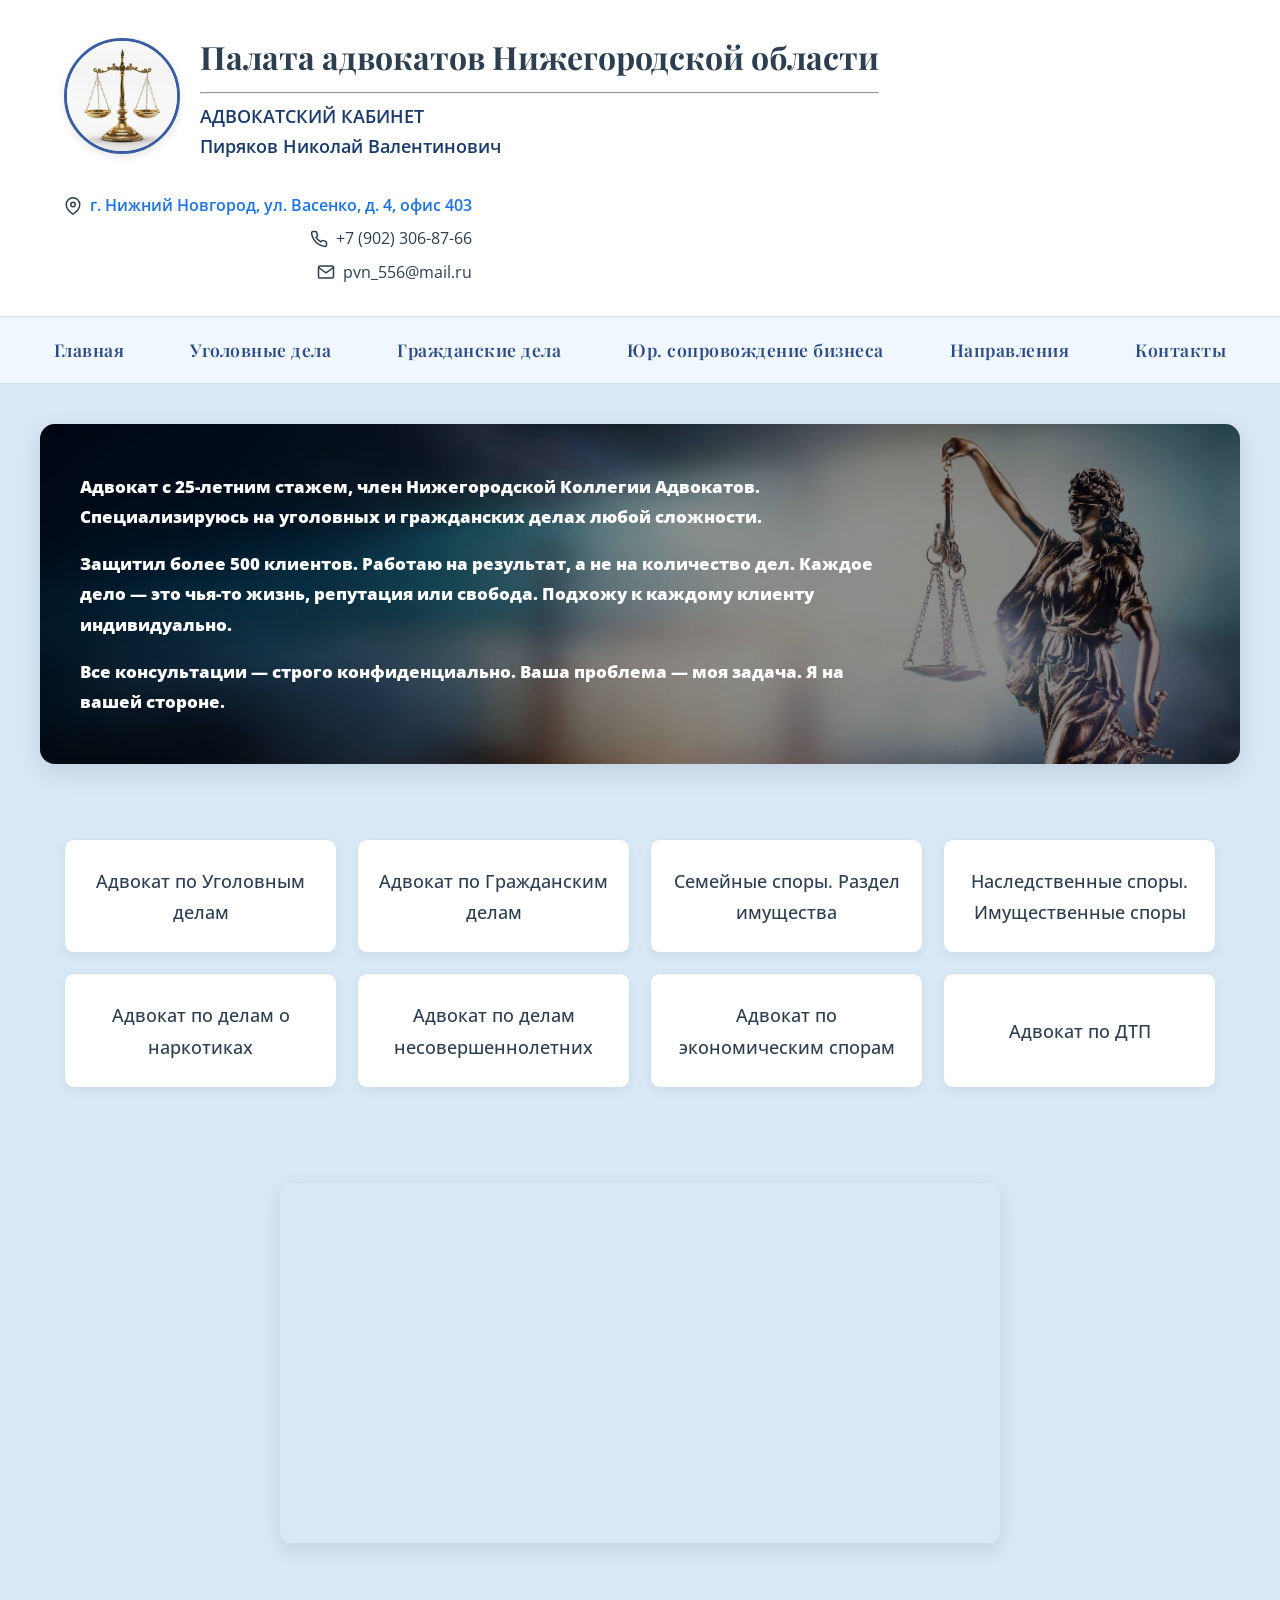
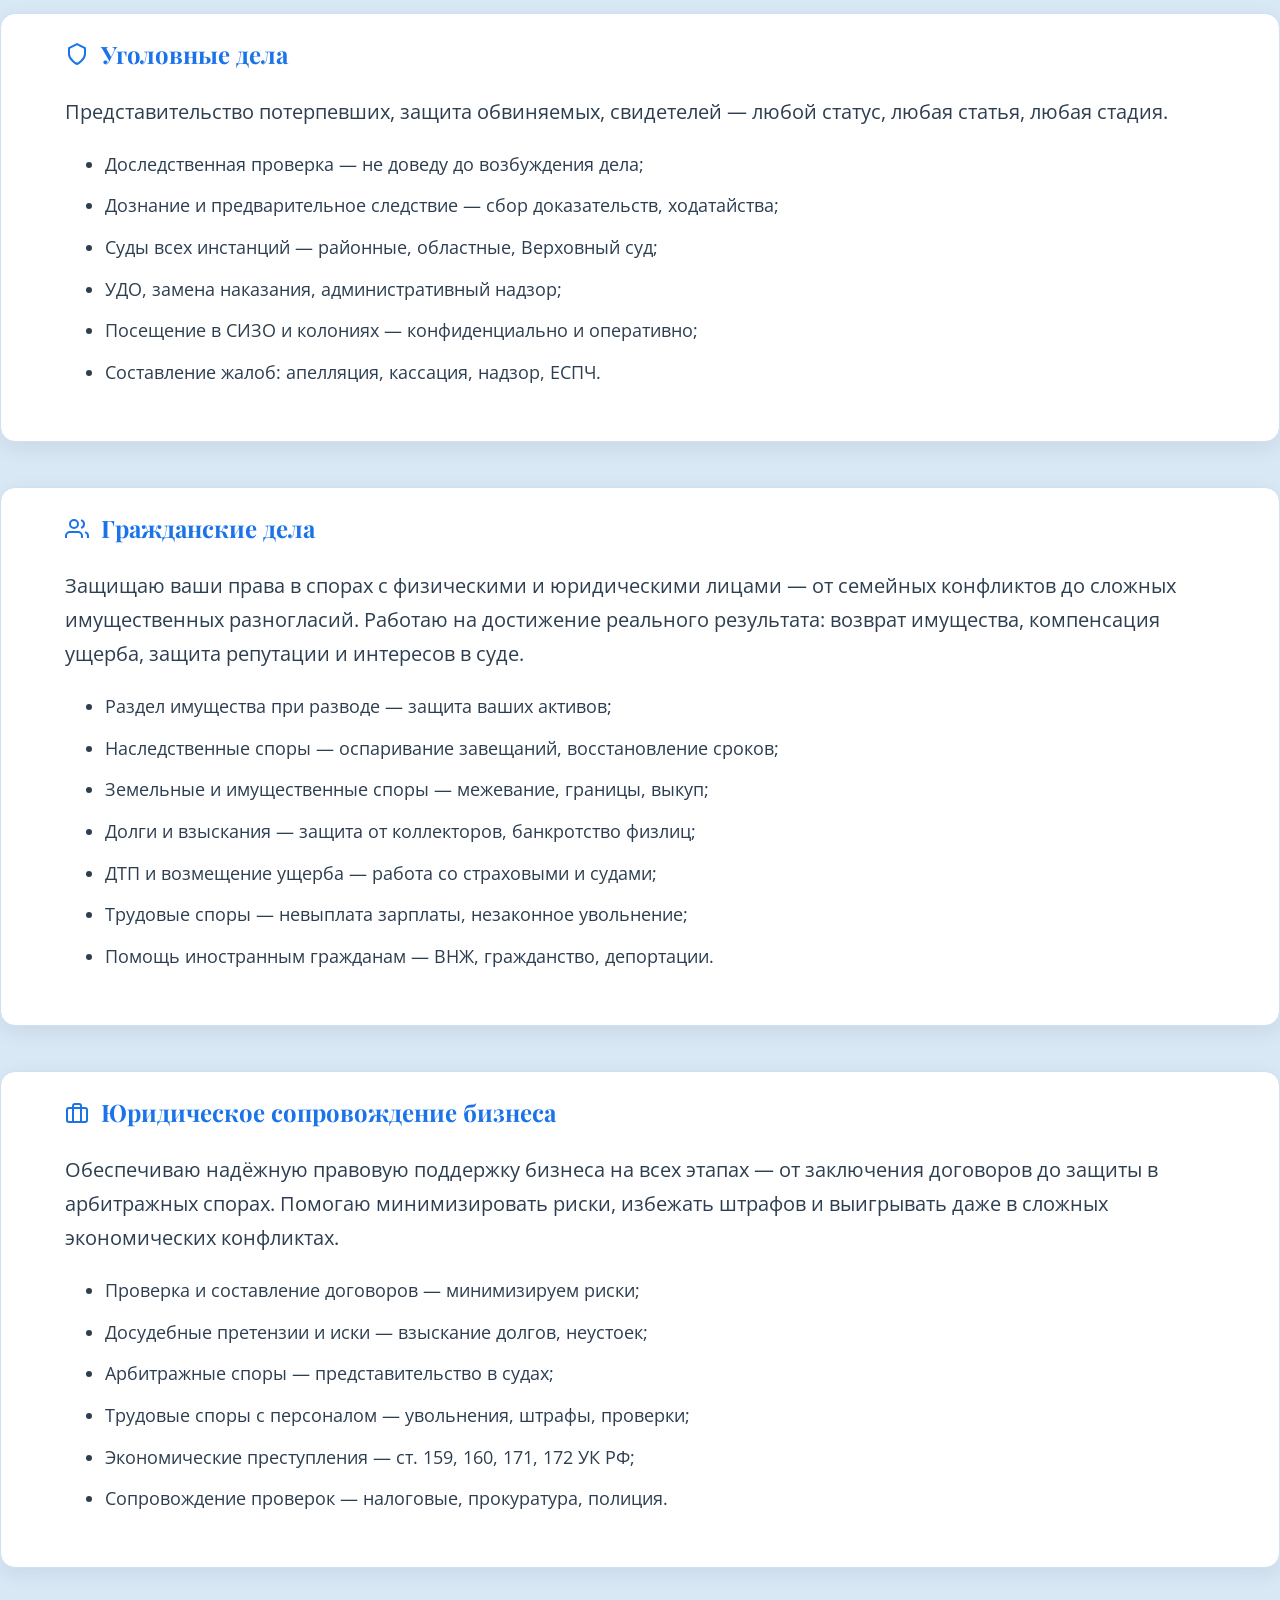
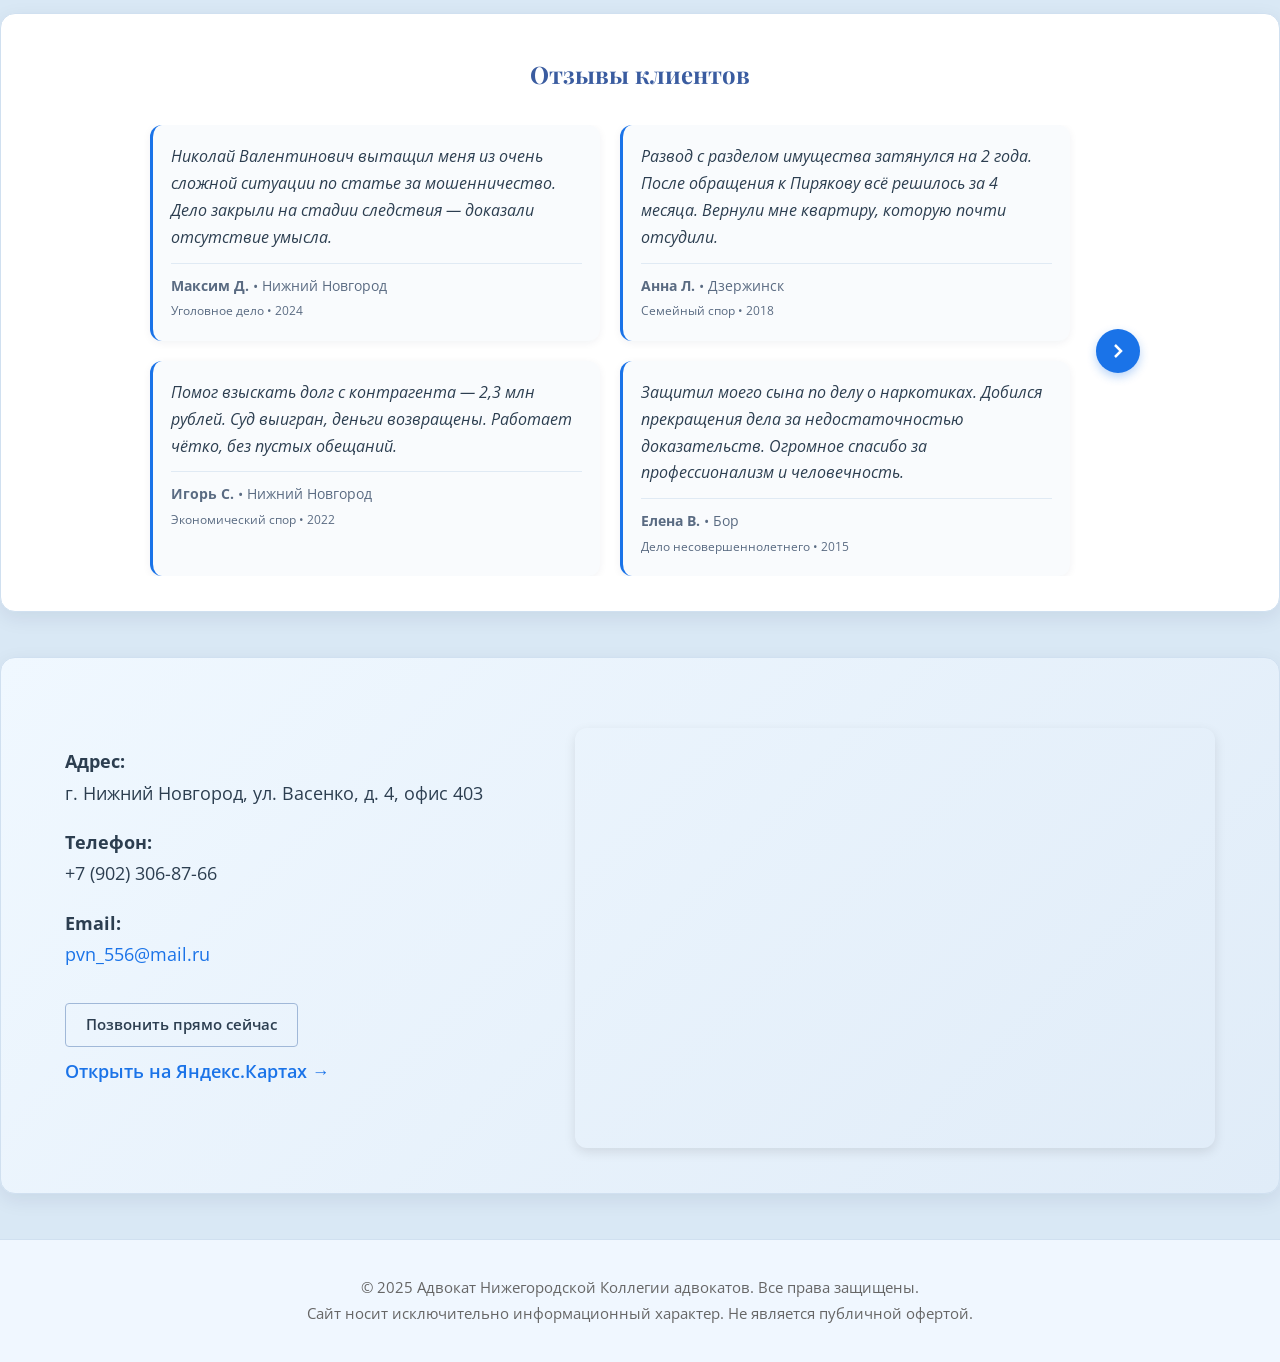
==== index.html @ 30f536ee "rename html" ====
<!DOCTYPE html>
<html lang="ru">
<head>
    <meta charset="UTF-8">
    <meta name="viewport" content="width=device-width, initial-scale=1.0">
    <title>Адвокат Пиряков Н.В. | Нижний Новгород</title>

    <!-- Google Fonts -->
    <link href="https://fonts.googleapis.com/css2?family=Playfair+Display:wght@600;700&family=Open+Sans:wght@400;500;600&display=swap" rel="stylesheet">

    <style>
        body {
            margin: 0;
            padding: 0;
            font-family: 'Open Sans', sans-serif;
            background-color: #d9e8f5;
            color: #2c3e50;
            line-height: 1.7;
        }

        h1, h2, h3, h4, .nav-link, .stat-block h3 {
            font-family: 'Playfair Display', serif;
            font-weight: 700;
        }

        /* Шапка */
        .header-info {
            background-color: white;
            padding: 30px 5% 30px;
            display: flex;
            justify-content: space-between;
            align-items: flex-start;
            flex-wrap: wrap;
            border-bottom: 1px solid #d0e0f0;
            color: #2c3e50;
        }

        .header-info-left h1 {
            margin: 0 0 5px;
            font-size: 2rem;
            color: #2c3e50;
        }

        .header-info-left p.tagline {
            margin: 0;
            font-size: 1.1rem;
            font-weight: 600;         /* толще — bold */
    color: #1a3a6c;           /* темнее, чем #3a5ca0 */
    line-height: 1.7;
        }

        .header-contacts {
            text-align: right;
            font-size: 1rem;
            display: flex;
            flex-direction: column;
            align-items: flex-end;
            gap: 6px;
            color: #2c3e50;
            margin-top: 30px;
        }

        .header-contacts div {
            display: flex;
            align-items: center;
            gap: 8px;
        }

        .icon {
            width: 18px;
            height: 18px;
            stroke: currentColor;
            stroke-width: 2;
            flex-shrink: 0;
            display: inline-block;
            vertical-align: middle;
            overflow: hidden;
        }

        .service-icon {
            width: 24px;
            height: 24px;
            stroke: currentColor;
            stroke-width: 2;
            flex-shrink: 0;
            display: inline-block;
            vertical-align: middle;
            overflow: hidden;
        }

        .avatar {
            width: 110px;
            height: 110px;
            border-radius: 50%;
            object-fit: cover;
            border: 3px solid #3a5ca0;
            box-shadow: 0 3px 8px rgba(0,0,0,0.1);
        }

        /* Меню — темнее */
        .nav-container {
            position: sticky;
            top: 0;
            background-color: #f0f7ff;
            padding: 12px 0;
            z-index: 1000;
            border-bottom: 1px solid #cfdde9;
            width: 100%;
            margin: 0;
        }

        .nav-list {
            display: flex;
            justify-content: space-evenly;
            align-items: center;
            gap: 0;
            width: 100%;
            margin: 0;
            padding: 0;
            max-width: none;
            flex-wrap: nowrap;
        }

        .nav-link {
            color: #2a4a8a;
            text-decoration: none;
            font-size: 1.1rem;
            font-weight: 600;
            letter-spacing: 0.5px;
            padding: 6px 12px;
            position: relative;
            transition: color 0.3s ease;
            white-space: nowrap;
        }

        .nav-link:hover {
            color: #1a73e8;
        }

        .nav-link::after {
            content: '';
            position: absolute;
            bottom: 0;
            left: 50%;
            width: 0;
            height: 2px;
            background-color: #1a73e8;
            transition: all 0.3s ease;
        }

        .nav-link:hover::after {
            width: 100%;
            left: 0;
        }

        @media (max-width: 768px) {
            .nav-container {
                display: none;
            }
        }

        /* Обо мне */
        .about-block {
            position: relative;
            padding: 0;
            max-width: 1200px;
            margin: 40px auto;
            height: 340px;
            border-radius: 15px;
            overflow: hidden;
            box-shadow: 0 8px 25px rgba(0, 30, 60, 0.12);
        }

        .about-photo-bg {
            position: absolute;
            top: 0;
            left: 0;
            width: 100%;
            height: 100%;
            object-fit: cover;
            object-position: center;
            z-index: 1;
        }

        .about-text-overlay {
            position: absolute;
            top: 0;
            left: 0;
            width: 100%;
            height: 100%;
            background: rgba(0, 0, 0, 0.45);
            display: flex;
            align-items: center;
            justify-content: flex-start;
            padding: 20px;
            box-sizing: border-box;
            z-index: 2;
            color: white;
            text-align: left;
        }

        .about-text-content {
            max-width: 800px;
            padding-left: 20px;
        }

        .about-text-content p {
            margin-bottom: 15px;
            font-size: 1.05rem;
            line-height: 1.8;
            font-weight: 1000;
        }

        /* Блоки услуг */
        .service-block {
            padding: 20px 5% 35px;
            max-width: 1200px;
            margin: 45px auto;
            background: white;
            border-radius: 15px;
            box-shadow: 0 6px 20px rgba(0, 30, 60, 0.08);
            border: 1px solid #d0e0f0;
        }

        .service-block h2 {
            margin-top: 0;
            color: #1a73e8;
            display: flex;
            align-items: center;
            gap: 12px;
        }

        .service-block ul {
            padding-left: 40px;
            font-size: 1.1rem;
            color: #2c3e50;
        }

        .service-block li {
            margin-bottom: 10px;
            line-height: 1.8;
        }

        /* Направления */
        .directions-grid {
            display: grid;
            grid-template-columns: repeat(auto-fit, minmax(260px, 1fr));
            gap: 20px;
            padding: 35px 5%;
            max-width: 1200px;
            margin: 35px auto;
        }

        .direction-card {
            background-color: white;
            padding: 25px 20px;
            border-radius: 10px;
            display: flex;
            align-items: center;
            justify-content: center;
            text-align: center;
            box-shadow: 0 4px 10px rgba(0, 30, 60, 0.05);
            font-size: 1.15rem;
            font-weight: 500;
            border: 1px solid #d0e0f0;
            color: #2c3e50;
        }

        .direction-card:hover {
            transform: translateY(-4px);
            box-shadow: 0 6px 15px rgba(0, 30, 60, 0.1);
            border-color: #1a73e8;
        }

        /* Отзывы — карусель */
        .reviews-block {
            padding: 20px 5% 35px;
            max-width: 1200px;
            margin: 45px auto;
            background: white;
            border-radius: 15px;
            box-shadow: 0 6px 20px rgba(0, 30, 60, 0.08);
            border: 1px solid #d0e0f0;
        }

        .reviews-block h2 {
            text-align: center;
            margin-bottom: 30px;
            color: #3a5ca0;
        }

        .carousel-outer {
            position: relative;
            max-width: 1000px;
            margin: 0 auto;
            padding-right: 60px;
            box-sizing: border-box;
        }

        .carousel-container {
            overflow: hidden;
            position: relative;
        }

        .carousel-track {
            display: flex;
            transition: transform 0.5s ease-in-out;
            width: 400%; /* 4 слайда */
        }

        .carousel-slide {
            flex: 0 0 25%; /* 1/4 ширины */
            padding: 0 10px;
            box-sizing: border-box;
            display: grid;
            grid-template-columns: repeat(2, 1fr);
            gap: 20px;
        }

        .review-card {
            background-color: #f9fbfd;
            padding: 18px;
            border-radius: 12px;
            border-left: 3px solid #1a73e8;
            box-shadow: 0 2px 8px rgba(0, 30, 60, 0.06);
            transition: box-shadow 0.2s ease;
        }

        .review-card:hover {
            box-shadow: 0 4px 12px rgba(0, 30, 60, 0.08);
        }

        .review-text {
            font-size: 1.02rem;
            line-height: 1.65;
            color: #2c3e50;
            margin-bottom: 12px;
            font-style: italic;
        }

        .review-meta {
            font-size: 0.9rem;
            color: #5a6b82;
            font-style: normal;
            border-top: 1px solid #e0eaf4;
            padding-top: 10px;
        }

        .carousel-next-btn {
            position: absolute;
            right: 0;
            top: 50%;
            transform: translateY(-50%);
            width: 44px;
            height: 44px;
            border-radius: 50%;
            background: #1a73e8;
            color: white;
            border: none;
            display: flex;
            align-items: center;
            justify-content: center;
            cursor: pointer;
            box-shadow: 0 4px 10px rgba(26, 115, 232, 0.3);
            transition: all 0.25s ease;
            z-index: 10;
        }

        .carousel-next-btn:hover {
            background: #0d62d0;
            transform: translateY(-50%) scale(1.05);
            box-shadow: 0 6px 14px rgba(26, 115, 232, 0.4);
        }

        .carousel-next-btn svg {
            stroke-width: 2.5;
        }

        /* Экстренная помощь */
        .emergency-block {
            padding: 45px 5%;
            max-width: 1200px;
            margin: 45px auto;
            text-align: center;
            background: linear-gradient(135deg, #f0f8ff, #e0ecf8);
            border-radius: 15px;
            box-shadow: 0 6px 20px rgba(0, 30, 60, 0.08);
            border: 1px solid #d0e0f0;
            position: relative;
            overflow: hidden;
        }

/* Модальное окно */
.modal {
    display: none;
    position: fixed;
    z-index: 2000;
    left: 0;
    top: 0;
    width: 100%;
    height: 100%;
    background-color: rgba(0, 0, 0, 0.6);
    animation: fadeIn 0.3s;
}

.modal-content {
    background-color: white;
    margin: 10% auto;
    padding: 30px;
    border-radius: 15px;
    width: 90%;
    max-width: 600px;
    box-shadow: 0 10px 30px rgba(0, 30, 60, 0.2);
    position: relative;
    animation: slideIn 0.4s;
}

@keyframes fadeIn {
    from { opacity: 0; }
    to { opacity: 1; }
}

@keyframes slideIn {
    from { transform: translateY(-30px); opacity: 0; }
    to { transform: translateY(0); opacity: 1; }
}

.close-btn {
    position: absolute;
    top: 15px;
    right: 20px;
    color: #aaa;
    font-size: 28px;
    font-weight: bold;
    cursor: pointer;
    transition: color 0.2s;
}

.close-btn:hover {
    color: #1a73e8;
}

/* Кнопка в модалке — стили как у вас */
.call-button {
    display: inline-block;
    padding: 18px 50px;
    background: white;
    color: #1a73e8;
    text-decoration: none;
    font-weight: 700;
    font-size: 1.3rem;
    border-radius: 50px;
    transition: all 0.3s ease;
    box-shadow: 0 4px 12px rgba(26, 115, 232, 0.15);
    border: 2px solid #1a73e8;
}

.call-button:hover {
    background: #f0f7ff;
    transform: translateY(-2px);
    box-shadow: 0 6px 16px rgba(26, 115, 232, 0.25);
}

        /* Видео */
        .video-section {
            padding: 5px 5%;
            max-width: 1200px;
            margin: 15px auto;
            text-align: center;
        }

        /* Подвал */
        footer {
            text-align: center;
            padding: 35px 20px;
            font-size: 0.95rem;
            color: #666;
            border-top: 1px solid #d0e0f0;
            margin-top: 40px;
            background-color: #f0f7ff;
        }

        @media (max-width: 768px) {
            .header-info {
                flex-direction: column;
                gap: 15px;
                text-align: center;
            }

            .avatar {
                width: 70px;
                height: 70px;
            }

            .about-block {
                height: 300px;
            }

            .service-block,
            .reviews-block,
            .emergency-block {
                padding: 25px 5%;
            }

            .carousel-slide {
                grid-template-columns: 1fr;
                gap: 16px;
            }

            .carousel-outer {
                padding-right: 0;
            }

            .carousel-next-btn {
                right: 10px;
            }

            .service-icon {
                width: 22px;
                height: 22px;
            }
        }
    </style>
</head>

<script>
    function openModal(title, text) {
        document.getElementById('modal-title').textContent = title;
        document.getElementById('modal-text').textContent = text;
        document.getElementById('modal').style.display = 'block';
        document.body.style.overflow = 'hidden'; // запрет прокрутки фона
    }

    function closeModalManually() {
        document.getElementById('modal').style.display = 'none';
        document.body.style.overflow = ''; // вернуть прокрутку
    }

    function closeModal(event) {
        if (event.target.id === 'modal') {
            closeModalManually();
        }
    }

    // Закрытие по Esc
    document.addEventListener('keydown', (e) => {
        if (e.key === 'Escape' && document.getElementById('modal').style.display === 'block') {
            closeModalManually();
        }
    });
</script>


<body>

    <!-- Микроразметка -->
    <script type="application/ld+json">
    {
      "@context": "https://schema.org",
      "@type": "Attorney",
      "name": "Пиряков Н.В.",
      "address": {
        "@type": "PostalAddress",
        "streetAddress": "ул. Васенко, д. 4, офис 403",
        "addressLocality": "Нижний Новгород",
        "postalCode": "603000"
      },
      "telephone": "+79023068766",
      "email": "mailto:pvn_556@mail.ru",
      "url": "https://вашсайт.рф"
    }
    </script>

    <!-- Шапка -->
    <div class="header-info">
        <div class="header-info-left" style="display: flex; align-items: center; gap: 20px;">
            <img src="photo.jpg" alt="Фото Пирякова Н.В." class="avatar">
            <div>
                <h1>Палата адвокатов Нижегородской области</h1>
                <hr>
                <p class="tagline">АДВОКАТСКИЙ КАБИНЕТ<br>Пиряков Николай Валентинович</p>
            </div>
        </div>
        <div class="header-contacts">
            <div>
    <svg class="icon" viewBox="0 0 24 24" fill="none" stroke="currentColor">
        <path d="M21 10c0 7-9 13-9 13s-9-6-9-13a9 9 0 0118 0z"></path>
        <circle cx="12" cy="10" r="3"></circle>
    </svg>
    <a href="https://yandex.ru/maps/org/advokat_piryakov_n_v_/92912791736/?indoorLevel=1&ll=43.872919%2C56.349350&z=16.65" 
       target="_blank" 
       style="color: #1a73e8; text-decoration: none; font-weight: 600;">
        г. Нижний Новгород, ул. Васенко, д. 4, офис 403
    </a>
</div>
            <div>
                <svg class="icon" viewBox="0 0 24 24" fill="none" stroke="currentColor">
                    <path d="M22 16.92v3a2 2 0 01-2.18 2 19.79 19.79 0 01-8.63-3.07 19.5 19.5 0 01-6-6 19.79 19.79 0 01-3.07-8.67A2 2 0 014.11 2h3a2 2 0 012 1.72 12.84 12.84 0 00.7 2.81 2 2 0 01-.45 2.11L8.09 9.91a16 16 0 006 6l1.27-1.27a2 2 0 012.11-.45 12.84 12.84 0 002.81.7A2 2 0 0122 16.92z"></path>
                </svg>
                +7 (902) 306-87-66
            </div>
            <div>
                <svg class="icon" viewBox="0 0 24 24" fill="none" stroke="currentColor">
                    <path d="M4 4h16c1.1 0 2 .9 2 2v12c0 1.1-.9 2-2 2H4c-1.1 0-2-.9-2-2V6c0-1.1.9-2 2-2z"></path>
                    <polyline points="22,6 12,13 2,6"></polyline>
                </svg>
                pvn_556@mail.ru
            </div>
        </div>
    </div>

    <!-- Меню -->
    <div class="nav-container">
        <div class="nav-list">
            <a href="#home" class="nav-link">Главная</a>
            <a href="#criminal" class="nav-link">Уголовные дела</a>
            <a href="#civil" class="nav-link">Гражданские дела</a>
            <a href="#business" class="nav-link">Юр. сопровождение бизнеса</a>
            <a href="#directions" class="nav-link">Направления</a>
            <a href="#contacts" class="nav-link">Контакты</a>
        </div>
    </div>

    <!-- Обо мне -->
    <div id="about" class="about-block">
        <img src="photo2.jpg" alt="Пиряков Н.В." class="about-photo-bg">
        <div class="about-text-overlay">
            <div class="about-text-content">
                <p>Адвокат с 25-летним стажем, член Нижегородской Коллегии Адвокатов. Специализируюсь на уголовных и гражданских делах любой сложности.</p>
                <p>Защитил более 500 клиентов. Работаю на результат, а не на количество дел. Каждое дело — это чья-то жизнь, репутация или свобода. Подхожу к каждому клиенту индивидуально.</p>
                <p>Все консультации — строго конфиденциально. Ваша проблема — моя задача. Я на вашей стороне.</p>
            </div>
        </div>
    </div>

<!-- Направления -->
<div id="directions" class="directions-grid">
    <div class="direction-card" onclick="openModal('Уголовные дела', 'Предоставляю полную защиту по уголовным делам на всех стадиях: доследственная проверка, предварительное расследование (дознание и следствие), судебное разбирательство в судах общей юрисдикции, включая апелляционные, кассационные и надзорные инстанции. Специализируюсь на делах, связанных со ст. 158 (кража), 159 (мошенничество), 228 (незаконный оборот наркотиков), 105 (убийство), 111 (тяжкий вред здоровью) УК РФ. Обеспечиваю посещение в СИЗО, сбор доказательств, составление ходатайств и жалоб, включая жалобы в Европейский Суд по правам человека. Все действия строго конфиденциальны.')">
        Адвокат по Уголовным делам
    </div>
    <div class="direction-card" onclick="openModal('Гражданские дела', 'Представляю интересы в гражданских спорах: защита прав собственности, взыскание убытков и неустоек, оспаривание сделок, споры с застройщиками, банками и страховыми компаниями. Оказываю помощь при ДТП (в том числе со смертельным исходом), трудовых конфликтах (невыплата зарплаты, незаконное увольнение), а также в делах о защите чести, достоинства и деловой репутации. Подготавливаю иски, участвую в судебных заседаниях, обеспечиваем исполнение решений суда.')">
        Адвокат по Гражданским делам
    </div>
    <div class="direction-card" onclick="openModal('Семейные споры', 'Разрешение семейных конфликтов с учётом ваших интересов и интересов детей: расторжение брака (в суде и ЗАГСе), раздел совместно нажитого имущества (включая недвижимость, бизнес, ценные бумаги), определение места жительства несовершеннолетних, взыскание алиментов (в твёрдой сумме или проценте), установление порядка общения с ребёнком. Использую как судебные, так и досудебные механизмы (соглашения, медиация), чтобы минимизировать конфликт и сохранить отношения.')">
        Семейные споры. Раздел имущества
    </div>
    <div class="direction-card" onclick="openModal('Наследственные споры', 'Комплексное сопровождение наследственных дел: вступление в наследство, восстановление пропущенных сроков, оспаривание завещаний (в том числе при недееспособности наследодателя или под влиянием заблуждения/насилия), выдел супружеской доли, защита прав обязательных наследников. Представляю интересы в судах по спорам между наследниками, оспариванию недостойных наследников, признанию права собственности на наследственное имущество.')">
        Наследственные споры. Имущественные споры
    </div>
    <div class="direction-card" onclick="openModal('Дела о наркотиках', 'Защита по делам, возбуждённым по ст. 228, 228.1, 228.2 УК РФ (незаконный оборот, хранение, сбыт, изготовление наркотиков). Провожу независимые экспертизы, оспариваю протоколы осмотра, досмотра и изъятия, добиваюсь исключения недопустимых доказательств. Работаю на переквалификацию на менее тяжкую статью, прекращение дела за примирением сторон или активное способствование раскрытию преступления, а также на назначение минимального наказания (включая условное).')">
        Адвокат по делам о наркотиках
    </div>
    <div class="direction-card" onclick="openModal('Дела несовершеннолетних', 'Защита прав и законных интересов несовершеннолетних в уголовных, административных и семейных делах. Обеспечиваю участие педагога и законного представителя на всех следственных действиях, взаимодействую с комиссией по делам несовершеннолетних (КДН), органами опеки и образовательными учреждениями. Цель — избежать уголовного преследования, судимости и направления в закрытые учреждения, способствовать реабилитации и социальной адаптации подростка.')">
        Адвокат по делам несовершеннолетних
    </div>
    <div class="direction-card" onclick="openModal('Экономические споры', 'Юридическое сопровождение бизнеса в арбитражных спорах: взыскание задолженности по договорам, оспаривание решений налоговых органов, защита от претензий по экономическим преступлениям (ст. 159, 160, 171, 172, 176 УК РФ), банкротство (как должника, так и кредитора), споры с контрагентами и госорганами. Обеспечиваю защиту имущества от незаконных арестов, представляю интересы в ФАС и судах всех инстанций.')">
        Адвокат по экономическим спорам
    </div>
    <div class="direction-card" onclick="openModal('ДТП', 'Комплексная правовая помощь при дорожно-транспортных происшествиях. Гражданское направление: взыскание ущерба с виновника или страховой компании (при отказе в выплате по ОСАГО/КАСКО), оценка утраты товарной стоимости (УТС), компенсация морального вреда. Уголовное направление: защита по ст. 264 УК РФ (нарушение ПДД, повлекшее тяжкий вред или смерть), работа с материалами ГИБДД, автотехническими и транспортно-трасологическими экспертизами. Добиваюсь справедливого возмещения и минимизации последствий для вас.')">
        Адвокат по ДТП
    </div>
</div>

<!-- Модальное окно -->
<div id="modal" class="modal" onclick="closeModal(event)">
    <div class="modal-content">
        <span class="close-btn" onclick="closeModalManually()">&times;</span>
        <h3 id="modal-title" style="color: #1a73e8; margin-top: 0; font-size: 1.4rem; text-align: center;"></h3>
        <p id="modal-text" style="line-height: 1.7; color: #2c3e50; font-size: 1.05rem; text-align: justify; hyphens: auto;"></p>
        <div style="margin-top: 20px; text-align: center;">
            <a href="tel:+79023068766" class="call-button" style="padding: 10px 24px; font-size: 1rem; display: inline-block; text-decoration: none; margin: 0;">
                Позвонить прямо сейчас
            </a>
        </div>
    </div>
</div>

    <!-- Видео -->
    <div class="video-section">
        <div style="max-width: 720px; margin: 0 auto;">
            <video autoplay muted loop playsinline style="width: 100%; max-width: 800px; border-radius: 12px; margin: 20px auto; display: block; box-shadow: 0 6px 20px rgba(0,0,0,0.1);">
                <source src="vid1.mp4" type="video/mp4">
                Ваш браузер не поддерживает видео.
            </video>
        </div>
    </div>

    <!-- Уголовные дела -->
    <div id="criminal" class="service-block">
        <h2>
            <svg class="service-icon" viewBox="0 0 24 24" fill="none" stroke="currentColor">
                <path d="M12 22s8-4 8-10V6l-8-4-8 4v6c0 6 8 10 8 10z"></path>
            </svg>
            Уголовные дела
        </h2>
        <p style="font-size: 1.25rem; line-height: 1.7; margin-bottom: 20px; color: #2c3e50;">
            Представительство потерпевших, защита обвиняемых, свидетелей — любой статус, любая статья, любая стадия.
        </p>
        <ul>
            <li>Доследственная проверка — не доведу до возбуждения дела;</li>
            <li>Дознание и предварительное следствие — сбор доказательств, ходатайства;</li>
            <li>Суды всех инстанций — районные, областные, Верховный суд;</li>
            <li>УДО, замена наказания, административный надзор;</li>
            <li>Посещение в СИЗО и колониях — конфиденциально и оперативно;</li>
            <li>Составление жалоб: апелляция, кассация, надзор, ЕСПЧ.</li>
        </ul>
    </div>

    <!-- Гражданские дела -->
    <div id="civil" class="service-block">
        <h2>
            <svg class="service-icon" viewBox="0 0 24 24" fill="none" stroke="currentColor">
                <path d="M17 21v-2a4 4 0 00-4-4H5a4 4 0 00-4 4v2"></path>
                <circle cx="9" cy="7" r="4"></circle>
                <path d="M23 21v-2a4 4 0 00-3-3.87"></path>
                <path d="M16 3.13a4 4 0 010 7.75"></path>
            </svg>
            Гражданские дела
        </h2>
        <p style="font-size: 1.25rem; line-height: 1.7; margin-bottom: 20px; color: #2c3e50;">
            Защищаю ваши права в спорах с физическими и юридическими лицами — от семейных конфликтов до сложных имущественных разногласий. Работаю на достижение реального результата: возврат имущества, компенсация ущерба, защита репутации и интересов в суде.
        </p>
        <ul>
            <li>Раздел имущества при разводе — защита ваших активов;</li>
            <li>Наследственные споры — оспаривание завещаний, восстановление сроков;</li>
            <li>Земельные и имущественные споры — межевание, границы, выкуп;</li>
            <li>Долги и взыскания — защита от коллекторов, банкротство физлиц;</li>
            <li>ДТП и возмещение ущерба — работа со страховыми и судами;</li>
            <li>Трудовые споры — невыплата зарплаты, незаконное увольнение;</li>
            <li>Помощь иностранным гражданам — ВНЖ, гражданство, депортации.</li>
        </ul>
    </div>

    <!-- Юридическое сопровождение бизнеса -->
    <div id="business" class="service-block">
        <h2>
            <svg class="service-icon" viewBox="0 0 24 24" fill="none" stroke="currentColor">
                <rect x="2" y="7" width="20" height="14" rx="2" ry="2"></rect>
                <path d="M16 21V5a2 2 0 00-2-2h-4a2 2 0 00-2 2v16"></path>
            </svg>
            Юридическое сопровождение бизнеса
        </h2>
        <p style="font-size: 1.25rem; line-height: 1.7; margin-bottom: 20px; color: #2c3e50;">
            Обеспечиваю надёжную правовую поддержку бизнеса на всех этапах — от заключения договоров до защиты в арбитражных спорах. Помогаю минимизировать риски, избежать штрафов и выигрывать даже в сложных экономических конфликтах.
        </p>
        <ul>
            <li>Проверка и составление договоров — минимизируем риски;</li>
            <li>Досудебные претензии и иски — взыскание долгов, неустоек;</li>
            <li>Арбитражные споры — представительство в судах;</li>
            <li>Трудовые споры с персоналом — увольнения, штрафы, проверки;</li>
            <li>Экономические преступления — ст. 159, 160, 171, 172 УК РФ;</li>
            <li>Сопровождение проверок — налоговые, прокуратура, полиция.</li>
        </ul>
    </div>

    <!-- Отзывы -->
    <div id="reviews" class="reviews-block">
        <h2>
            Отзывы клиентов
        </h2>

        <div class="carousel-outer">
            <div class="carousel-container">
                <div class="carousel-track" id="carouselTrack">
                    <!-- Слайд 1 -->
                    <div class="carousel-slide">
                        <div class="review-card">
                            <div class="review-text">Николай Валентинович вытащил меня из очень сложной ситуации по статье за мошенничество. Дело закрыли на стадии следствия — доказали отсутствие умысла.</div>
                            <div class="review-meta"><strong>Максим Д.</strong> • Нижний Новгород<br><small>Уголовное дело • 2024</small></div>
                        </div>
                        <div class="review-card">
                            <div class="review-text">Развод с разделом имущества затянулся на 2 года. После обращения к Пирякову всё решилось за 4 месяца. Вернули мне квартиру, которую почти отсудили.</div>
                            <div class="review-meta"><strong>Анна Л.</strong> • Дзержинск<br><small>Семейный спор • 2018</small></div>
                        </div>
                        <div class="review-card">
                            <div class="review-text">Помог взыскать долг с контрагента — 2,3 млн рублей. Суд выигран, деньги возвращены. Работает чётко, без пустых обещаний.</div>
                            <div class="review-meta"><strong>Игорь С.</strong> • Нижний Новгород<br><small>Экономический спор • 2022</small></div>
                        </div>
                        <div class="review-card">
                            <div class="review-text">Защитил моего сына по делу о наркотиках. Добился прекращения дела за недостаточностью доказательств. Огромное спасибо за профессионализм и человечность.</div>
                            <div class="review-meta"><strong>Елена В.</strong> • Бор<br><small>Дело несовершеннолетнего • 2015</small></div>
                        </div>
                    </div>

                    <!-- Слайд 2 -->
                    <div class="carousel-slide">
                        <div class="review-card">
                            <div class="review-text">После ДТП страховая отказала в выплате. Адвокат подал в суд — выиграли, получили полную компенсацию + моральный ущерб.</div>
                            <div class="review-meta"><strong>Дмитрий К.</strong> • Нижний Новгород<br><small>ДТП • 2020</small></div>
                        </div>
                        <div class="review-card">
                            <div class="review-text">Оспаривал завещание после смерти матери. Брат пытался всё забрать. Николай Валентинович доказал давление на мать — завещание отменили.</div>
                            <div class="review-meta"><strong>Ольга М.</strong> • Кстово<br><small>Наследственный спор • 2025</small></div>
                        </div>
                        <div class="review-card">
                            <div class="review-text">Защита по делу о хищении в крупном размере. Был риск реального срока. Адвокат добился УДО на стадии апелляции. Спасибо за веру и результат!</div>
                            <div class="review-meta"><strong>Артём П.</strong> • Нижний Новгород<br><small>Уголовное дело • 2022</small></div>
                        </div>
                        <div class="review-card">
                            <div class="review-text">Помог оформить наследство после смерти отца — быстро, без судов, собрал все документы. Очень внимательный и порядочный человек.</div>
                            <div class="review-meta"><strong>Татьяна Р.</strong> • Дзержинск<br><small>Наследство • 2016</small></div>
                        </div>
                    </div>

                    <!-- Слайд 3 -->
                    <div class="carousel-slide">
                        <div class="review-card">
                            <div class="review-text">Представлял интересы нашей фирмы в арбитраже. Спор с арендодателем на 5 млн — выиграли полностью. Рекомендую как надёжного юриста для бизнеса.</div>
                            <div class="review-meta"><strong>Владимир Б.</strong> • Нижний Новгород<br><small>Юр. сопровождение • 2025</small></div>
                        </div>
                        <div class="review-card">
                            <div class="review-text">Помог при незаконном увольнении. Вернул меня на работу + компенсацию за вынужденный прогул. Очень грамотно знает трудовое право.</div>
                            <div class="review-meta"><strong>Наталья Г.</strong> • Богородск<br><small>Трудовой спор • 2021</small></div>
                        </div>
                        <div class="review-card">
                            <div class="review-text">Спас от коллекторов — доказали незаконность долга. Теперь живу спокойно. Адвокат не берёт деньги за «просто консультацию» — только за результат.</div>
                            <div class="review-meta"><strong>Сергей А.</strong> • Нижний Новгород<br><small>Гражданский спор • 2020</small></div>
                        </div>
                        <div class="review-card">
                            <div class="review-text">Защита по делу о ДТП со смертельным исходом. Был обвиняемым. Добился прекращения дела — доказали, что вина лежит на пешеходе. Это спасло мою жизнь.</div>
                            <div class="review-meta"><strong>Алексей Т.</strong> • Арзамас<br><small>Уголовное дело • 2014</small></div>
                        </div>
                    </div>

                    <!-- Слайд 4 — клон первого (для плавного зацикливания) -->
                    <div class="carousel-slide">
                        <div class="review-card">
                            <div class="review-text">Николай Валентинович вытащил меня из очень сложной ситуации по статье за мошенничество. Дело закрыли на стадии следствия — доказали отсутствие умысла.</div>
                            <div class="review-meta"><strong>Максим Д.</strong> • Нижний Новгород<br><small>Уголовное дело • 2024</small></div>
                        </div>
                        <div class="review-card">
                            <div class="review-text">Развод с разделом имущества затянулся на 2 года. После обращения к Пирякову всё решилось за 4 месяца. Вернули мне квартиру, которую почти отсудили.</div>
                            <div class="review-meta"><strong>Анна Л.</strong> • Дзержинск<br><small>Семейный спор • 2018</small></div>
                        </div>
                        <div class="review-card">
                            <div class="review-text">Помог взыскать долг с контрагента — 2,3 млн рублей. Суд выигран, деньги возвращены. Работает чётко, без пустых обещаний.</div>
                            <div class="review-meta"><strong>Игорь С.</strong> • Нижний Новгород<br><small>Экономический спор • 2022</small></div>
                        </div>
                        <div class="review-card">
                            <div class="review-text">Защитил моего сына по делу о наркотиках. Добился прекращения дела за недостаточностью доказательств. Огромное спасибо за профессионализм и человечность.</div>
                            <div class="review-meta"><strong>Елена В.</strong> • Бор<br><small>Дело несовершеннолетнего • 2015</small></div>
                        </div>
                    </div>
                </div>
            </div>
            <button class="carousel-next-btn" id="nextBtn" aria-label="Следующие отзывы">
                <svg width="24" height="24" viewBox="0 0 24 24" fill="none" stroke="currentColor" stroke-width="2">
                    <polyline points="9,18 15,12 9,6"></polyline>
                </svg>
            </button>
        </div>
    </div>

    <!-- Экстренная помощь -->
    <div id="contacts" class="emergency-block">
        <div style="display: flex; flex-wrap: wrap; gap: 30px; justify-content: center; align-items: flex-start; margin-top: 25px; max-width: 1200px; margin-left: auto; margin-right: auto;">
            <div style="flex: 1; min-width: 280px; max-width: 480px; text-align: left;">
                <div style="font-size: 1.1rem; color: #2c3e50; line-height: 1.8; margin-bottom: 32px;">
                    <p><strong>Адрес:</strong><br>г. Нижний Новгород, ул. Васенко, д. 4, офис 403</p>
                    <p><strong>Телефон:</strong><br>+7 (902) 306-87-66</p>
                    <p><strong>Email:</strong><br>
                        <a href="mailto:pvn_556@mail.ru" style="color: #1a73e8; text-decoration: none;">pvn_556@mail.ru</a>
                    </p>
                </div>

                <a href="tel:+79023068766"
                   style="display: inline-block; padding: 8px 20px; font-size: 0.95rem; font-weight: 600; color: #2c3e50; text-decoration: none; background: transparent; border: 1px solid #a0b8d8; border-radius: 4px; margin-bottom: 10px; transition: all 0.2s ease;"
                   onmouseover="this.style.borderColor='#8a9fb8'; this.style.color='#1a73e8';"
                   onmouseout="this.style.borderColor='#a0b8d8'; this.style.color='#2c3e50';">
                    Позвонить прямо сейчас
                </a>

                <p style="margin: 0;">
                    <a href="https://yandex.ru/maps/org/advokat_piryakov_n_v_/92912791736/?indoorLevel=1&ll=43.872919%2C56.349350&z=16.65" 
                       target="_blank" 
                       style="color: #1a73e8; font-weight: 600; text-decoration: none; display: inline-flex; align-items: center; gap: 4px; font-size: 1.1rem;">
                        Открыть на Яндекс.Картах →
                    </a>
                </p>
            </div>

            <div style="flex: 1; min-width: 280px; max-width: 650px; height: 420px; border-radius: 12px; overflow: hidden; box-shadow: 0 4px 12px rgba(0,0,0,0.1);">
                <iframe 
                    src="https://yandex.ru/map-widget/v1/?um=constructor%3A0ce2adbfd0f17627136bf4359005de7f953fa165748426d06dc9915aa88e0939&amp;source=constructor" 
                    width="100%" 
                    height="100%" 
                    frameborder="0"
                    style="border: none; display: block;">
                </iframe>
            </div>
        </div>
    </div>

    <!-- Подвал -->
    <footer>
        © 2025 Адвокат Нижегородской Коллегии адвокатов. Все права защищены.<br>
        Сайт носит исключительно информационный характер. Не является публичной офертой.
    </footer>

    <!-- Плавный скролл -->
    <script>
        document.querySelectorAll('a[href^="#"]').forEach(anchor => {
            anchor.addEventListener('click', function(e) {
                e.preventDefault();
                const targetId = this.getAttribute('href');
                if (targetId === "#") return;
                const targetElement = document.querySelector(targetId);
                if (targetElement) {
                    const y = targetElement.getBoundingClientRect().top + window.pageYOffset - 80;
                    window.scrollTo({ top: y, behavior: 'smooth' });
                }
            });
        });
    </script>

    <!-- Бесконечная карусель отзывов -->
    <script>
        document.addEventListener('DOMContentLoaded', () => {
            const track = document.getElementById('carouselTrack');
            const nextBtn = document.getElementById('nextBtn');
            const totalVisibleSlides = 3; // только 3 уникальных
            let current = 0;

            nextBtn.addEventListener('click', () => {
                if (current < totalVisibleSlides) {
                    current++;
                    track.style.transform = `translateX(-${current * 25}%)`;
                }

                if (current === totalVisibleSlides) {
                    // После показа 4-го (клона) — мгновенно перейти к 1-му
                    setTimeout(() => {
                        current = 0;
                        track.style.transition = 'none';
                        track.style.transform = 'translateX(0)';
                        // Восстановить transition
                        setTimeout(() => {
                            track.style.transition = 'transform 0.5s ease-in-out';
                        }, 50);
                    }, 500); // 500 мс = длительность анимации
                }
            });
        });
    </script>

</body>
</html>
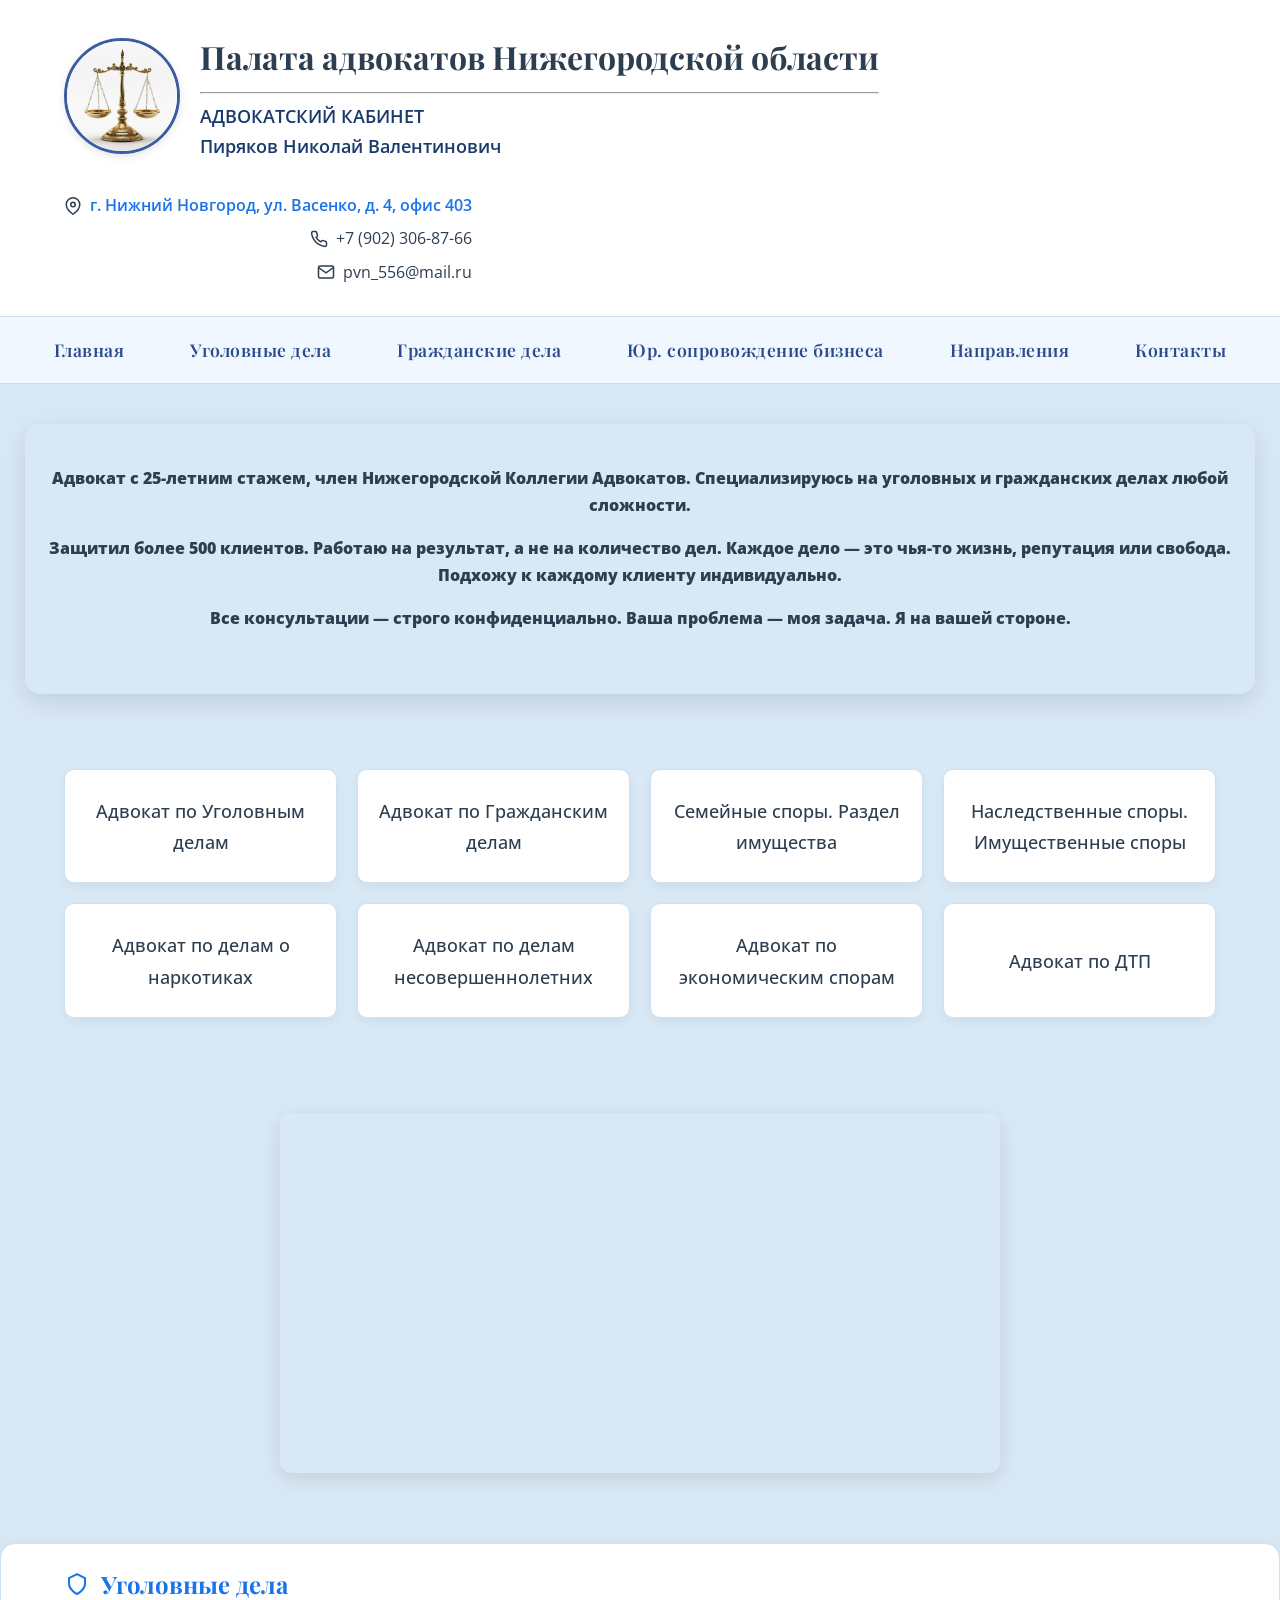
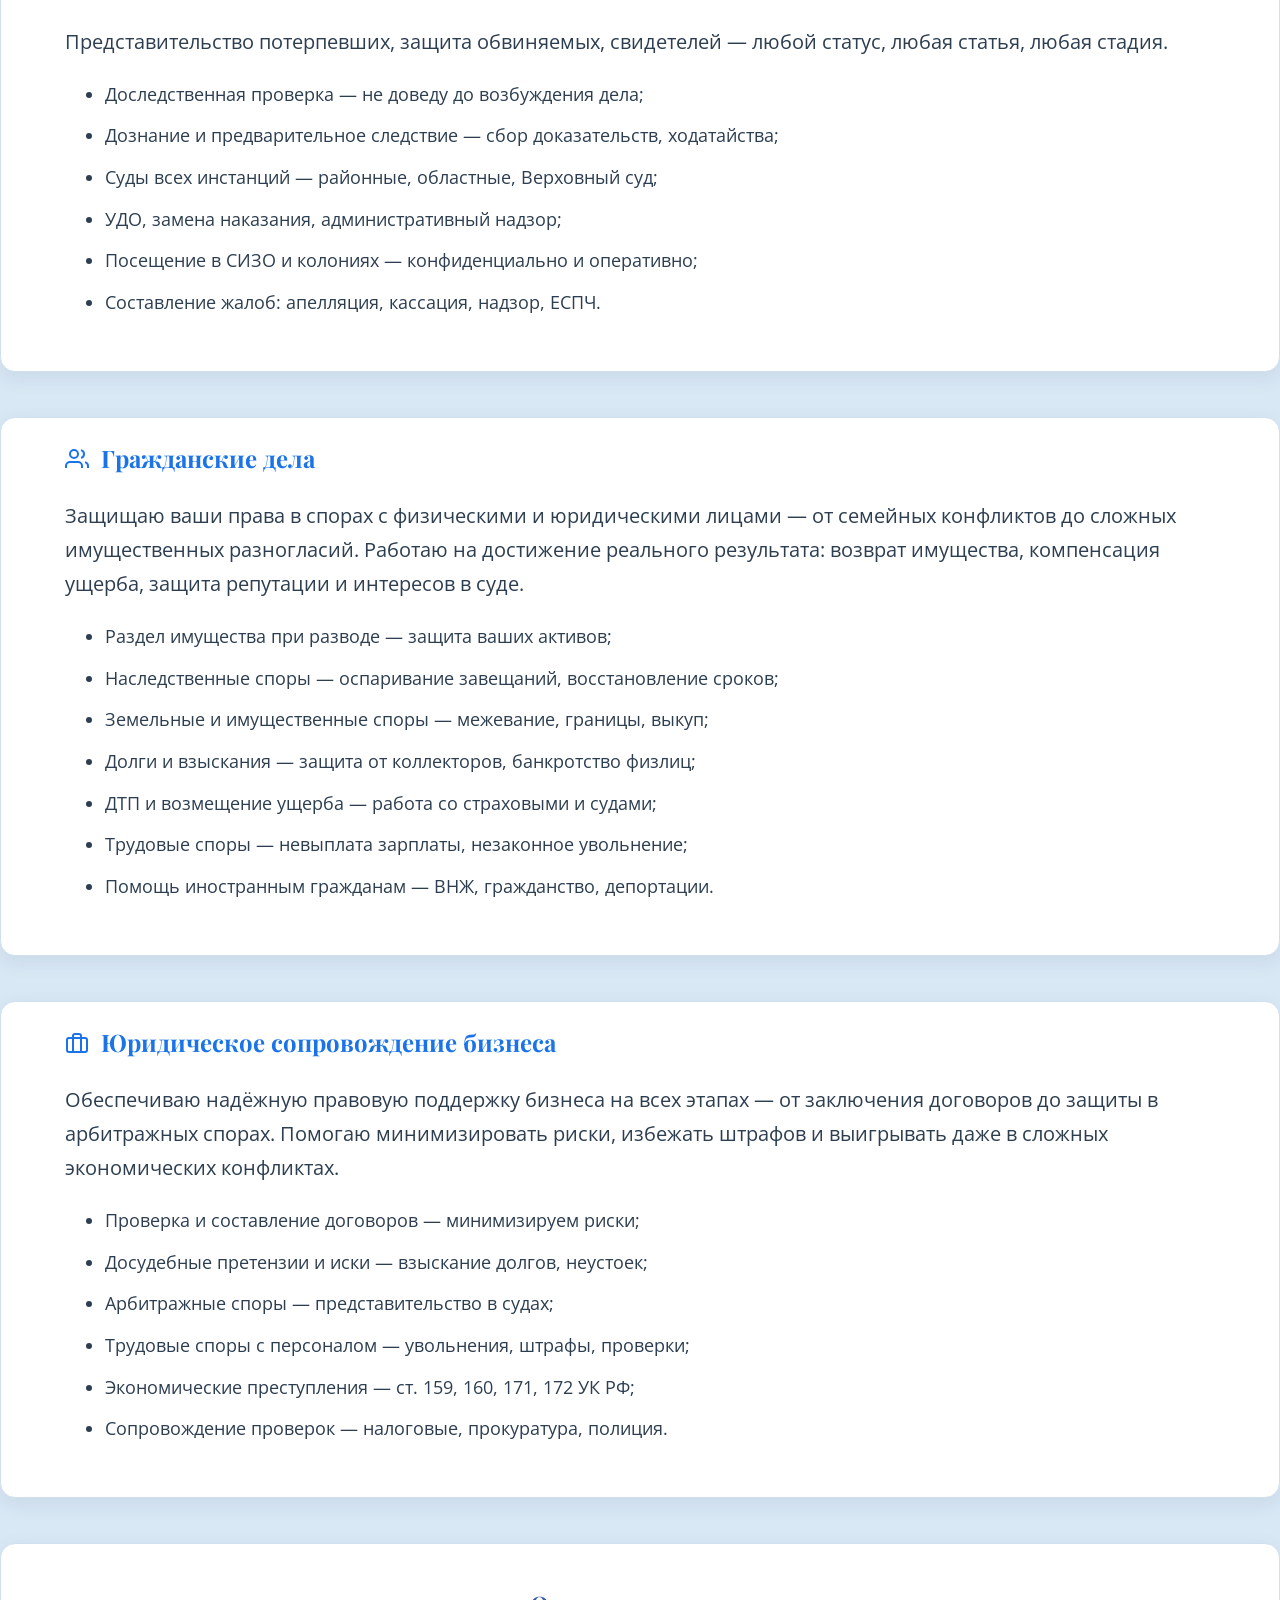
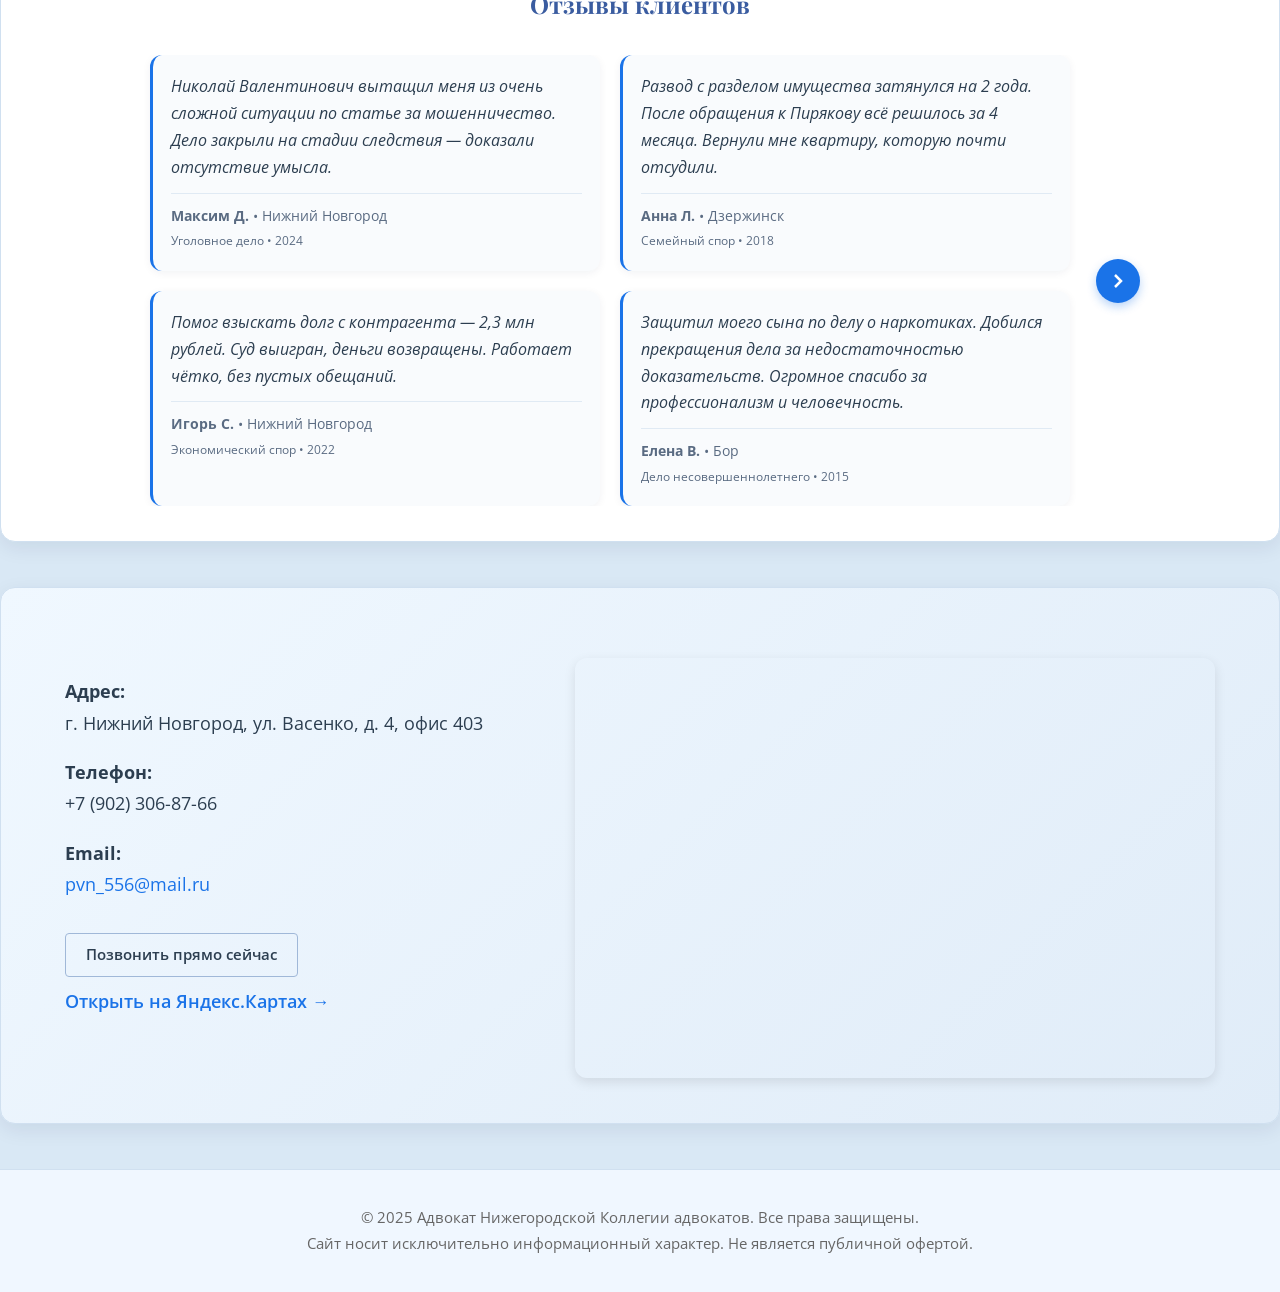
==== commit 6bd8cf6a: "rgh" ====
--- a/index.html
+++ b/index.html
@@ -44,9 +44,9 @@
         .header-info-left p.tagline {
             margin: 0;
             font-size: 1.1rem;
-            font-weight: 600;         /* толще — bold */
-    color: #1a3a6c;           /* темнее, чем #3a5ca0 */
-    line-height: 1.7;
+            font-weight: 600;
+            color: #1a3a6c;
+            line-height: 1.7;
         }
 
         .header-contacts {
@@ -305,11 +305,11 @@
         .carousel-track {
             display: flex;
             transition: transform 0.5s ease-in-out;
-            width: 400%; /* 4 слайда */
+            width: 400%;
         }
 
         .carousel-slide {
-            flex: 0 0 25%; /* 1/4 ширины */
+            flex: 0 0 25%;
             padding: 0 10px;
             box-sizing: border-box;
             display: grid;
@@ -390,76 +390,110 @@
             overflow: hidden;
         }
 
-/* Модальное окно */
-.modal {
-    display: none;
-    position: fixed;
-    z-index: 2000;
-    left: 0;
-    top: 0;
-    width: 100%;
-    height: 100%;
-    background-color: rgba(0, 0, 0, 0.6);
-    animation: fadeIn 0.3s;
+        /* Модальное окно */
+        .modal {
+            display: none;
+            position: fixed;
+            z-index: 2000;
+            left: 0;
+            top: 0;
+            width: 100%;
+            height: 100%;
+            background-color: rgba(0, 0, 0, 0.6);
+            animation: fadeIn 0.3s;
+        }
+
+        .modal-content {
+            background-color: white;
+            margin: 10% auto;
+            padding: 30px;
+            border-radius: 15px;
+            width: 90%;
+            max-width: 600px;
+            box-shadow: 0 10px 30px rgba(0, 30, 60, 0.2);
+            position: relative;
+            animation: slideIn 0.4s;
+        }
+.about-block {
+    height: auto; /* вместо 300px */
+    min-height: 220px; /* минимальная высота для компактности */
+    padding: 25px 15px; /* внутренние отступы вместо абсолютного позиционирования */
+    position: relative;
 }
 
-.modal-content {
-    background-color: white;
-    margin: 10% auto;
-    padding: 30px;
-    border-radius: 15px;
-    width: 90%;
-    max-width: 600px;
-    box-shadow: 0 10px 30px rgba(0, 30, 60, 0.2);
-    position: relative;
-    animation: slideIn 0.4s;
+/* Скрываем фоновое фото */
+.about-photo-bg {
+    display: none !important;
 }
 
-@keyframes fadeIn {
-    from { opacity: 0; }
-    to { opacity: 1; }
+/* Меняем overlay: теперь это просто текстовый блок */
+.about-text-overlay {
+    position: static; /* отменяем absolute */
+    background: none;
+    color: #2c3e50;
+    text-align: center;
+    padding: 0;
+    display: block;
+    width: auto;
+    height: auto;
 }
 
-@keyframes slideIn {
-    from { transform: translateY(-30px); opacity: 0; }
-    to { transform: translateY(0); opacity: 1; }
+.about-text-content {
+    padding-left: 0;
+    max-width: 100%;
+    margin: 0 auto;
 }
 
-.close-btn {
-    position: absolute;
-    top: 15px;
-    right: 20px;
-    color: #aaa;
-    font-size: 28px;
-    font-weight: bold;
-    cursor: pointer;
-    transition: color 0.2s;
+.about-text-content p {
+    font-size: 1rem;
+    line-height: 1.7;
+    margin-bottom: 12px;
 }
 
-.close-btn:hover {
-    color: #1a73e8;
-}
-
-/* Кнопка в модалке — стили как у вас */
-.call-button {
-    display: inline-block;
-    padding: 18px 50px;
-    background: white;
-    color: #1a73e8;
-    text-decoration: none;
-    font-weight: 700;
-    font-size: 1.3rem;
-    border-radius: 50px;
-    transition: all 0.3s ease;
-    box-shadow: 0 4px 12px rgba(26, 115, 232, 0.15);
-    border: 2px solid #1a73e8;
-}
-
-.call-button:hover {
-    background: #f0f7ff;
-    transform: translateY(-2px);
-    box-shadow: 0 6px 16px rgba(26, 115, 232, 0.25);
-}
+        @keyframes fadeIn {
+            from { opacity: 0; }
+            to { opacity: 1; }
+        }
+
+        @keyframes slideIn {
+            from { transform: translateY(-30px); opacity: 0; }
+            to { transform: translateY(0); opacity: 1; }
+        }
+
+        .close-btn {
+            position: absolute;
+            top: 15px;
+            right: 20px;
+            color: #aaa;
+            font-size: 28px;
+            font-weight: bold;
+            cursor: pointer;
+            transition: color 0.2s;
+        }
+
+        .close-btn:hover {
+            color: #1a73e8;
+        }
+
+        .call-button {
+            display: inline-block;
+            padding: 18px 50px;
+            background: white;
+            color: #1a73e8;
+            text-decoration: none;
+            font-weight: 700;
+            font-size: 1.3rem;
+            border-radius: 50px;
+            transition: all 0.3s ease;
+            box-shadow: 0 4px 12px rgba(26, 115, 232, 0.15);
+            border: 2px solid #1a73e8;
+        }
+
+        .call-button:hover {
+            background: #f0f7ff;
+            transform: translateY(-2px);
+            box-shadow: 0 6px 16px rgba(26, 115, 232, 0.25);
+        }
 
         /* Видео */
         .video-section {
@@ -480,6 +514,7 @@
             background-color: #f0f7ff;
         }
 
+        /* Мобильные стили */
         @media (max-width: 768px) {
             .header-info {
                 flex-direction: column;
@@ -487,9 +522,29 @@
                 text-align: center;
             }
 
+            /* Меняем шапку: фото над текстом */
+            .header-info-left {
+                display: block !important;
+                text-align: center;
+            }
+
+            .header-info-left .avatar {
+                margin: 0 auto 15px;
+                display: block;
+            }
+
+            .header-info-left > div {
+                display: block;
+            }
+
             .avatar {
                 width: 70px;
                 height: 70px;
+            }
+
+            /* Скрываем фоновое фото в блоке "Обо мне" */
+            .about-photo-bg {
+                display: none !important;
             }
 
             .about-block {
@@ -518,6 +573,12 @@
             .service-icon {
                 width: 22px;
                 height: 22px;
+            }
+
+            .header-contacts {
+                margin-top: 0;
+                text-align: center;
+                align-items: center;
             }
         }
     </style>
@@ -528,12 +589,12 @@
         document.getElementById('modal-title').textContent = title;
         document.getElementById('modal-text').textContent = text;
         document.getElementById('modal').style.display = 'block';
-        document.body.style.overflow = 'hidden'; // запрет прокрутки фона
+        document.body.style.overflow = 'hidden';
     }
 
     function closeModalManually() {
         document.getElementById('modal').style.display = 'none';
-        document.body.style.overflow = ''; // вернуть прокрутку
+        document.body.style.overflow = '';
     }
 
     function closeModal(event) {
@@ -542,14 +603,12 @@
         }
     }
 
-    // Закрытие по Esc
     document.addEventListener('keydown', (e) => {
         if (e.key === 'Escape' && document.getElementById('modal').style.display === 'block') {
             closeModalManually();
         }
     });
 </script>
-
 
 <body>
 
@@ -583,16 +642,16 @@
         </div>
         <div class="header-contacts">
             <div>
-    <svg class="icon" viewBox="0 0 24 24" fill="none" stroke="currentColor">
-        <path d="M21 10c0 7-9 13-9 13s-9-6-9-13a9 9 0 0118 0z"></path>
-        <circle cx="12" cy="10" r="3"></circle>
-    </svg>
-    <a href="https://yandex.ru/maps/org/advokat_piryakov_n_v_/92912791736/?indoorLevel=1&ll=43.872919%2C56.349350&z=16.65" 
-       target="_blank" 
-       style="color: #1a73e8; text-decoration: none; font-weight: 600;">
-        г. Нижний Новгород, ул. Васенко, д. 4, офис 403
-    </a>
-</div>
+                <svg class="icon" viewBox="0 0 24 24" fill="none" stroke="currentColor">
+                    <path d="M21 10c0 7-9 13-9 13s-9-6-9-13a9 9 0 0118 0z"></path>
+                    <circle cx="12" cy="10" r="3"></circle>
+                </svg>
+                <a href="https://yandex.ru/maps/org/advokat_piryakov_n_v_/92912791736/?indoorLevel=1&ll=43.872919%2C56.349350&z=16.65" 
+                   target="_blank" 
+                   style="color: #1a73e8; text-decoration: none; font-weight: 600;">
+                    г. Нижний Новгород, ул. Васенко, д. 4, офис 403
+                </a>
+            </div>
             <div>
                 <svg class="icon" viewBox="0 0 24 24" fill="none" stroke="currentColor">
                     <path d="M22 16.92v3a2 2 0 01-2.18 2 19.79 19.79 0 01-8.63-3.07 19.5 19.5 0 01-6-6 19.79 19.79 0 01-3.07-8.67A2 2 0 014.11 2h3a2 2 0 012 1.72 12.84 12.84 0 00.7 2.81 2 2 0 01-.45 2.11L8.09 9.91a16 16 0 006 6l1.27-1.27a2 2 0 012.11-.45 12.84 12.84 0 002.81.7A2 2 0 0122 16.92z"></path>
@@ -633,47 +692,47 @@
         </div>
     </div>
 
-<!-- Направления -->
-<div id="directions" class="directions-grid">
-    <div class="direction-card" onclick="openModal('Уголовные дела', 'Предоставляю полную защиту по уголовным делам на всех стадиях: доследственная проверка, предварительное расследование (дознание и следствие), судебное разбирательство в судах общей юрисдикции, включая апелляционные, кассационные и надзорные инстанции. Специализируюсь на делах, связанных со ст. 158 (кража), 159 (мошенничество), 228 (незаконный оборот наркотиков), 105 (убийство), 111 (тяжкий вред здоровью) УК РФ. Обеспечиваю посещение в СИЗО, сбор доказательств, составление ходатайств и жалоб, включая жалобы в Европейский Суд по правам человека. Все действия строго конфиденциальны.')">
-        Адвокат по Уголовным делам
-    </div>
-    <div class="direction-card" onclick="openModal('Гражданские дела', 'Представляю интересы в гражданских спорах: защита прав собственности, взыскание убытков и неустоек, оспаривание сделок, споры с застройщиками, банками и страховыми компаниями. Оказываю помощь при ДТП (в том числе со смертельным исходом), трудовых конфликтах (невыплата зарплаты, незаконное увольнение), а также в делах о защите чести, достоинства и деловой репутации. Подготавливаю иски, участвую в судебных заседаниях, обеспечиваем исполнение решений суда.')">
-        Адвокат по Гражданским делам
-    </div>
-    <div class="direction-card" onclick="openModal('Семейные споры', 'Разрешение семейных конфликтов с учётом ваших интересов и интересов детей: расторжение брака (в суде и ЗАГСе), раздел совместно нажитого имущества (включая недвижимость, бизнес, ценные бумаги), определение места жительства несовершеннолетних, взыскание алиментов (в твёрдой сумме или проценте), установление порядка общения с ребёнком. Использую как судебные, так и досудебные механизмы (соглашения, медиация), чтобы минимизировать конфликт и сохранить отношения.')">
-        Семейные споры. Раздел имущества
-    </div>
-    <div class="direction-card" onclick="openModal('Наследственные споры', 'Комплексное сопровождение наследственных дел: вступление в наследство, восстановление пропущенных сроков, оспаривание завещаний (в том числе при недееспособности наследодателя или под влиянием заблуждения/насилия), выдел супружеской доли, защита прав обязательных наследников. Представляю интересы в судах по спорам между наследниками, оспариванию недостойных наследников, признанию права собственности на наследственное имущество.')">
-        Наследственные споры. Имущественные споры
-    </div>
-    <div class="direction-card" onclick="openModal('Дела о наркотиках', 'Защита по делам, возбуждённым по ст. 228, 228.1, 228.2 УК РФ (незаконный оборот, хранение, сбыт, изготовление наркотиков). Провожу независимые экспертизы, оспариваю протоколы осмотра, досмотра и изъятия, добиваюсь исключения недопустимых доказательств. Работаю на переквалификацию на менее тяжкую статью, прекращение дела за примирением сторон или активное способствование раскрытию преступления, а также на назначение минимального наказания (включая условное).')">
-        Адвокат по делам о наркотиках
-    </div>
-    <div class="direction-card" onclick="openModal('Дела несовершеннолетних', 'Защита прав и законных интересов несовершеннолетних в уголовных, административных и семейных делах. Обеспечиваю участие педагога и законного представителя на всех следственных действиях, взаимодействую с комиссией по делам несовершеннолетних (КДН), органами опеки и образовательными учреждениями. Цель — избежать уголовного преследования, судимости и направления в закрытые учреждения, способствовать реабилитации и социальной адаптации подростка.')">
-        Адвокат по делам несовершеннолетних
-    </div>
-    <div class="direction-card" onclick="openModal('Экономические споры', 'Юридическое сопровождение бизнеса в арбитражных спорах: взыскание задолженности по договорам, оспаривание решений налоговых органов, защита от претензий по экономическим преступлениям (ст. 159, 160, 171, 172, 176 УК РФ), банкротство (как должника, так и кредитора), споры с контрагентами и госорганами. Обеспечиваю защиту имущества от незаконных арестов, представляю интересы в ФАС и судах всех инстанций.')">
-        Адвокат по экономическим спорам
-    </div>
-    <div class="direction-card" onclick="openModal('ДТП', 'Комплексная правовая помощь при дорожно-транспортных происшествиях. Гражданское направление: взыскание ущерба с виновника или страховой компании (при отказе в выплате по ОСАГО/КАСКО), оценка утраты товарной стоимости (УТС), компенсация морального вреда. Уголовное направление: защита по ст. 264 УК РФ (нарушение ПДД, повлекшее тяжкий вред или смерть), работа с материалами ГИБДД, автотехническими и транспортно-трасологическими экспертизами. Добиваюсь справедливого возмещения и минимизации последствий для вас.')">
-        Адвокат по ДТП
-    </div>
-</div>
-
-<!-- Модальное окно -->
-<div id="modal" class="modal" onclick="closeModal(event)">
-    <div class="modal-content">
-        <span class="close-btn" onclick="closeModalManually()">&times;</span>
-        <h3 id="modal-title" style="color: #1a73e8; margin-top: 0; font-size: 1.4rem; text-align: center;"></h3>
-        <p id="modal-text" style="line-height: 1.7; color: #2c3e50; font-size: 1.05rem; text-align: justify; hyphens: auto;"></p>
-        <div style="margin-top: 20px; text-align: center;">
-            <a href="tel:+79023068766" class="call-button" style="padding: 10px 24px; font-size: 1rem; display: inline-block; text-decoration: none; margin: 0;">
-                Позвонить прямо сейчас
-            </a>
-        </div>
-    </div>
-</div>
+    <!-- Направления -->
+    <div id="directions" class="directions-grid">
+        <div class="direction-card" onclick="openModal('Уголовные дела', 'Предоставляю полную защиту по уголовным делам на всех стадиях: доследственная проверка, предварительное расследование (дознание и следствие), судебное разбирательство в судах общей юрисдикции, включая апелляционные, кассационные и надзорные инстанции. Специализируюсь на делах, связанных со ст. 158 (кража), 159 (мошенничество), 228 (незаконный оборот наркотиков), 105 (убийство), 111 (тяжкий вред здоровью) УК РФ. Обеспечиваю посещение в СИЗО, сбор доказательств, составление ходатайств и жалоб, включая жалобы в Европейский Суд по правам человека. Все действия строго конфиденциальны.')">
+            Адвокат по Уголовным делам
+        </div>
+        <div class="direction-card" onclick="openModal('Гражданские дела', 'Представляю интересы в гражданских спорах: защита прав собственности, взыскание убытков и неустоек, оспаривание сделок, споры с застройщиками, банками и страховыми компаниями. Оказываю помощь при ДТП (в том числе со смертельным исходом), трудовых конфликтах (невыплата зарплаты, незаконное увольнение), а также в делах о защите чести, достоинства и деловой репутации. Подготавливаю иски, участвую в судебных заседаниях, обеспечиваем исполнение решений суда.')">
+            Адвокат по Гражданским делам
+        </div>
+        <div class="direction-card" onclick="openModal('Семейные споры', 'Разрешение семейных конфликтов с учётом ваших интересов и интересов детей: расторжение брака (в суде и ЗАГСе), раздел совместно нажитого имущества (включая недвижимость, бизнес, ценные бумаги), определение места жительства несовершеннолетних, взыскание алиментов (в твёрдой сумме или проценте), установление порядка общения с ребёнком. Использую как судебные, так и досудебные механизмы (соглашения, медиация), чтобы минимизировать конфликт и сохранить отношения.')">
+            Семейные споры. Раздел имущества
+        </div>
+        <div class="direction-card" onclick="openModal('Наследственные споры', 'Комплексное сопровождение наследственных дел: вступление в наследство, восстановление пропущенных сроков, оспаривание завещаний (в том числе при недееспособности наследодателя или под влиянием заблуждения/насилия), выдел супружеской доли, защита прав обязательных наследников. Представляю интересы в судах по спорам между наследниками, оспариванию недостойных наследников, признанию права собственности на наследственное имущество.')">
+            Наследственные споры. Имущественные споры
+        </div>
+        <div class="direction-card" onclick="openModal('Дела о наркотиках', 'Защита по делам, возбуждённым по ст. 228, 228.1, 228.2 УК РФ (незаконный оборот, хранение, сбыт, изготовление наркотиков). Провожу независимые экспертизы, оспариваю протоколы осмотра, досмотра и изъятия, добиваюсь исключения недопустимых доказательств. Работаю на переквалификацию на менее тяжкую статью, прекращение дела за примирением сторон или активное способствование раскрытию преступления, а также на назначение минимального наказания (включая условное).')">
+            Адвокат по делам о наркотиках
+        </div>
+        <div class="direction-card" onclick="openModal('Дела несовершеннолетних', 'Защита прав и законных интересов несовершеннолетних в уголовных, административных и семейных делах. Обеспечиваю участие педагога и законного представителя на всех следственных действиях, взаимодействую с комиссией по делам несовершеннолетних (КДН), органами опеки и образовательными учреждениями. Цель — избежать уголовного преследования, судимости и направления в закрытые учреждения, способствовать реабилитации и социальной адаптации подростка.')">
+            Адвокат по делам несовершеннолетних
+        </div>
+        <div class="direction-card" onclick="openModal('Экономические споры', 'Юридическое сопровождение бизнеса в арбитражных спорах: взыскание задолженности по договорам, оспаривание решений налоговых органов, защита от претензий по экономическим преступлениям (ст. 159, 160, 171, 172, 176 УК РФ), банкротство (как должника, так и кредитора), споры с контрагентами и госорганами. Обеспечиваю защиту имущества от незаконных арестов, представляю интересы в ФАС и судах всех инстанций.')">
+            Адвокат по экономическим спорам
+        </div>
+        <div class="direction-card" onclick="openModal('ДТП', 'Комплексная правовая помощь при дорожно-транспортных происшествиях. Гражданское направление: взыскание ущерба с виновника или страховой компании (при отказе в выплате по ОСАГО/КАСКО), оценка утраты товарной стоимости (УТС), компенсация морального вреда. Уголовное направление: защита по ст. 264 УК РФ (нарушение ПДД, повлекшее тяжкий вред или смерть), работа с материалами ГИБДД, автотехническими и транспортно-трасологическими экспертизами. Добиваюсь справедливого возмещения и минимизации последствий для вас.')">
+            Адвокат по ДТП
+        </div>
+    </div>
+
+    <!-- Модальное окно -->
+    <div id="modal" class="modal" onclick="closeModal(event)">
+        <div class="modal-content">
+            <span class="close-btn" onclick="closeModalManually()">&times;</span>
+            <h3 id="modal-title" style="color: #1a73e8; margin-top: 0; font-size: 1.4rem; text-align: center;"></h3>
+            <p id="modal-text" style="line-height: 1.7; color: #2c3e50; font-size: 1.05rem; text-align: justify; hyphens: auto;"></p>
+            <div style="margin-top: 20px; text-align: center;">
+                <a href="tel:+79023068766" class="call-button" style="padding: 10px 24px; font-size: 1rem; display: inline-block; text-decoration: none; margin: 0;">
+                    Позвонить прямо сейчас
+                </a>
+            </div>
+        </div>
+    </div>
 
     <!-- Видео -->
     <div class="video-section">
@@ -755,14 +814,11 @@
 
     <!-- Отзывы -->
     <div id="reviews" class="reviews-block">
-        <h2>
-            Отзывы клиентов
-        </h2>
-
+        <h2>Отзывы клиентов</h2>
         <div class="carousel-outer">
             <div class="carousel-container">
                 <div class="carousel-track" id="carouselTrack">
-                    <!-- Слайд 1 -->
+                    <!-- Слайды без изменений -->
                     <div class="carousel-slide">
                         <div class="review-card">
                             <div class="review-text">Николай Валентинович вытащил меня из очень сложной ситуации по статье за мошенничество. Дело закрыли на стадии следствия — доказали отсутствие умысла.</div>
@@ -781,8 +837,6 @@
                             <div class="review-meta"><strong>Елена В.</strong> • Бор<br><small>Дело несовершеннолетнего • 2015</small></div>
                         </div>
                     </div>
-
-                    <!-- Слайд 2 -->
                     <div class="carousel-slide">
                         <div class="review-card">
                             <div class="review-text">После ДТП страховая отказала в выплате. Адвокат подал в суд — выиграли, получили полную компенсацию + моральный ущерб.</div>
@@ -801,8 +855,6 @@
                             <div class="review-meta"><strong>Татьяна Р.</strong> • Дзержинск<br><small>Наследство • 2016</small></div>
                         </div>
                     </div>
-
-                    <!-- Слайд 3 -->
                     <div class="carousel-slide">
                         <div class="review-card">
                             <div class="review-text">Представлял интересы нашей фирмы в арбитраже. Спор с арендодателем на 5 млн — выиграли полностью. Рекомендую как надёжного юриста для бизнеса.</div>
@@ -821,8 +873,6 @@
                             <div class="review-meta"><strong>Алексей Т.</strong> • Арзамас<br><small>Уголовное дело • 2014</small></div>
                         </div>
                     </div>
-
-                    <!-- Слайд 4 — клон первого (для плавного зацикливания) -->
                     <div class="carousel-slide">
                         <div class="review-card">
                             <div class="review-text">Николай Валентинович вытащил меня из очень сложной ситуации по статье за мошенничество. Дело закрыли на стадии следствия — доказали отсутствие умысла.</div>
@@ -862,14 +912,12 @@
                         <a href="mailto:pvn_556@mail.ru" style="color: #1a73e8; text-decoration: none;">pvn_556@mail.ru</a>
                     </p>
                 </div>
-
                 <a href="tel:+79023068766"
                    style="display: inline-block; padding: 8px 20px; font-size: 0.95rem; font-weight: 600; color: #2c3e50; text-decoration: none; background: transparent; border: 1px solid #a0b8d8; border-radius: 4px; margin-bottom: 10px; transition: all 0.2s ease;"
                    onmouseover="this.style.borderColor='#8a9fb8'; this.style.color='#1a73e8';"
                    onmouseout="this.style.borderColor='#a0b8d8'; this.style.color='#2c3e50';">
                     Позвонить прямо сейчас
                 </a>
-
                 <p style="margin: 0;">
                     <a href="https://yandex.ru/maps/org/advokat_piryakov_n_v_/92912791736/?indoorLevel=1&ll=43.872919%2C56.349350&z=16.65" 
                        target="_blank" 
@@ -878,7 +926,6 @@
                     </a>
                 </p>
             </div>
-
             <div style="flex: 1; min-width: 280px; max-width: 650px; height: 420px; border-radius: 12px; overflow: hidden; box-shadow: 0 4px 12px rgba(0,0,0,0.1);">
                 <iframe 
                     src="https://yandex.ru/map-widget/v1/?um=constructor%3A0ce2adbfd0f17627136bf4359005de7f953fa165748426d06dc9915aa88e0939&amp;source=constructor" 
@@ -918,7 +965,7 @@
         document.addEventListener('DOMContentLoaded', () => {
             const track = document.getElementById('carouselTrack');
             const nextBtn = document.getElementById('nextBtn');
-            const totalVisibleSlides = 3; // только 3 уникальных
+            const totalVisibleSlides = 3;
             let current = 0;
 
             nextBtn.addEventListener('click', () => {
@@ -928,16 +975,14 @@
                 }
 
                 if (current === totalVisibleSlides) {
-                    // После показа 4-го (клона) — мгновенно перейти к 1-му
                     setTimeout(() => {
                         current = 0;
                         track.style.transition = 'none';
                         track.style.transform = 'translateX(0)';
-                        // Восстановить transition
                         setTimeout(() => {
                             track.style.transition = 'transform 0.5s ease-in-out';
                         }, 50);
-                    }, 500); // 500 мс = длительность анимации
+                    }, 500);
                 }
             });
         });
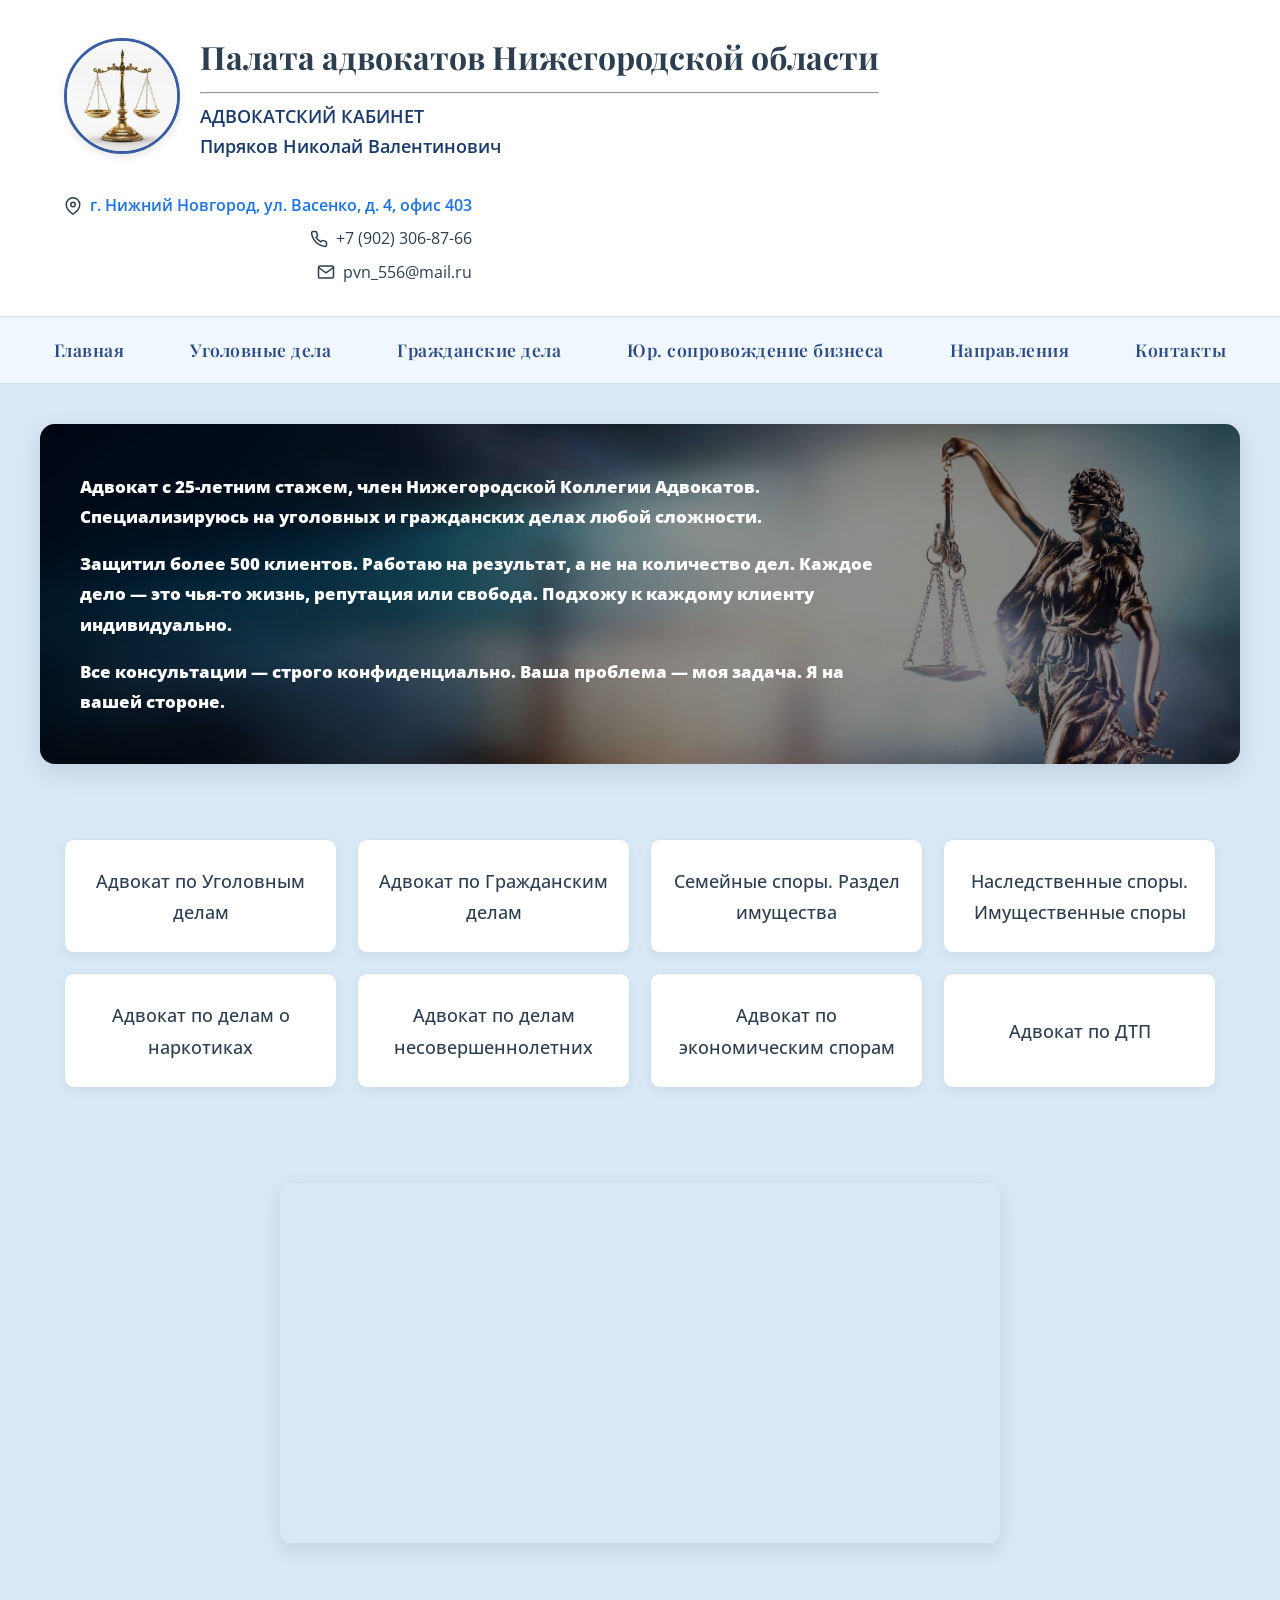
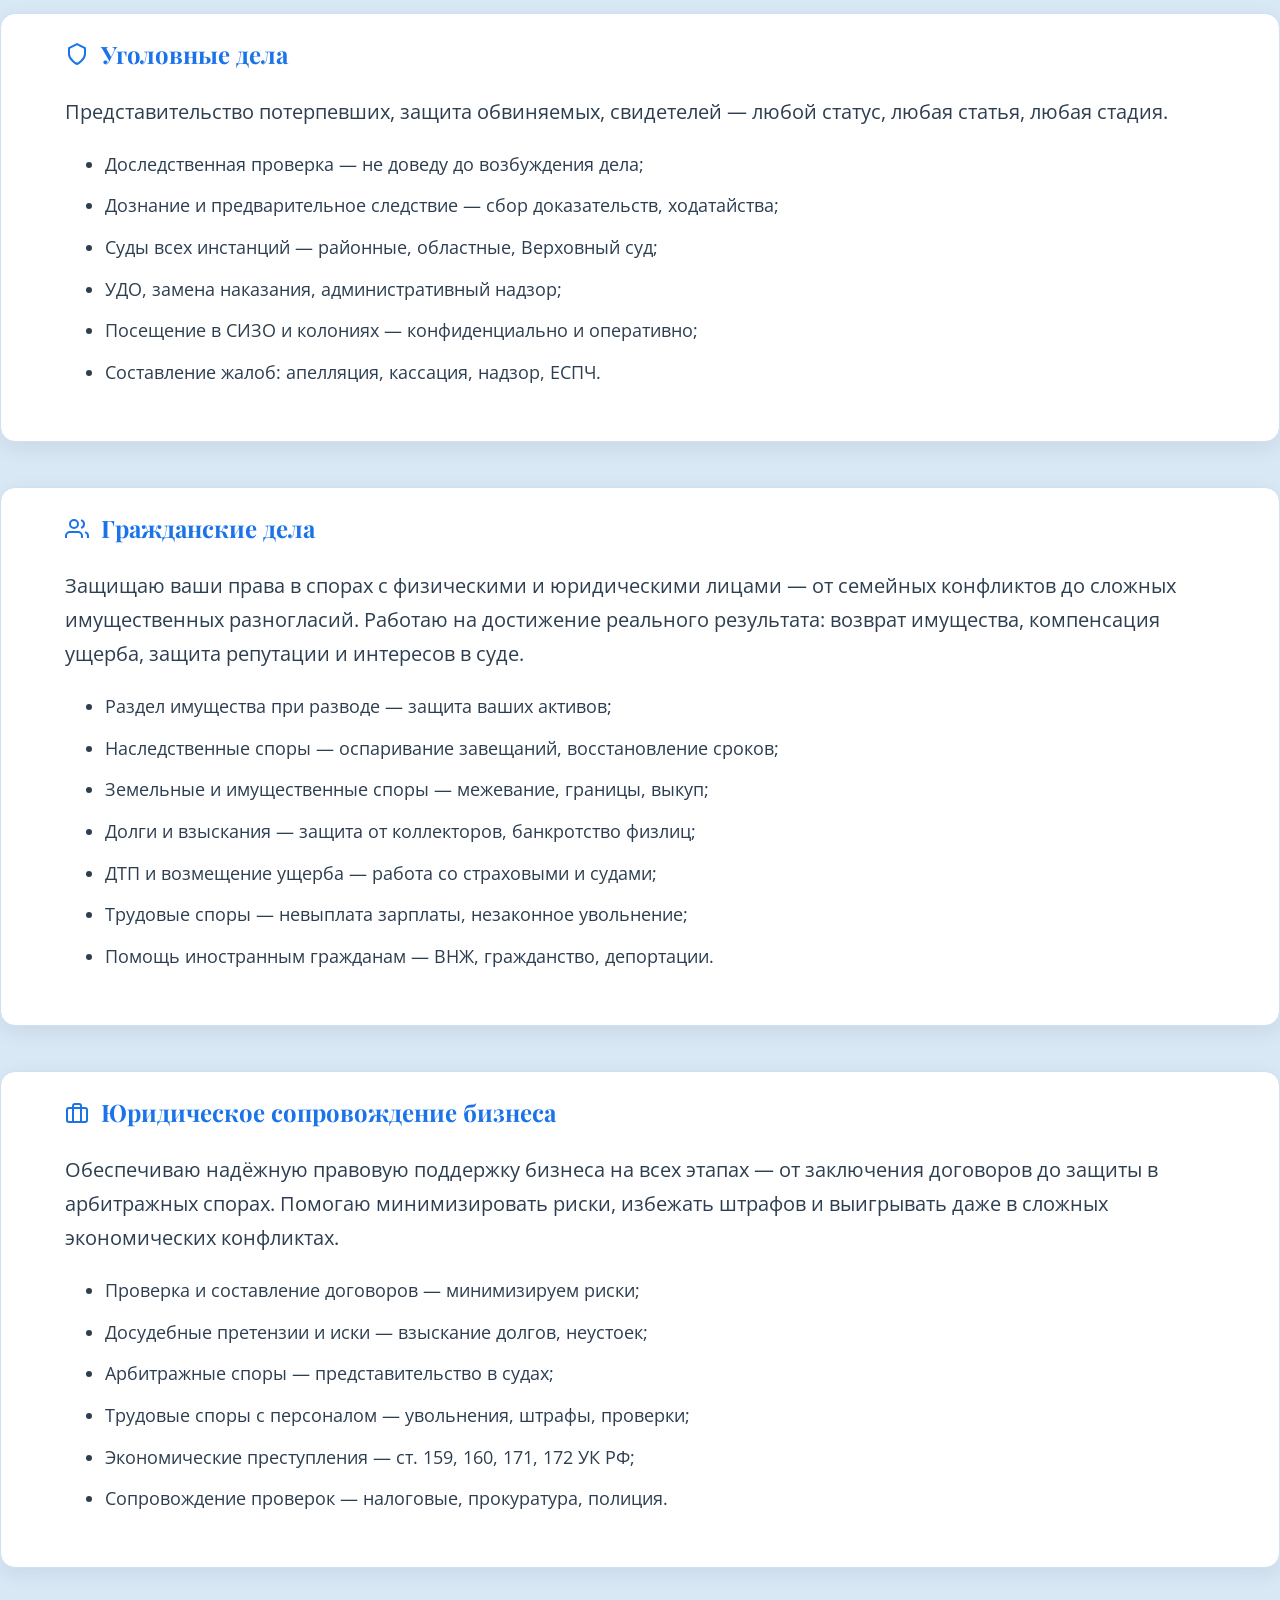
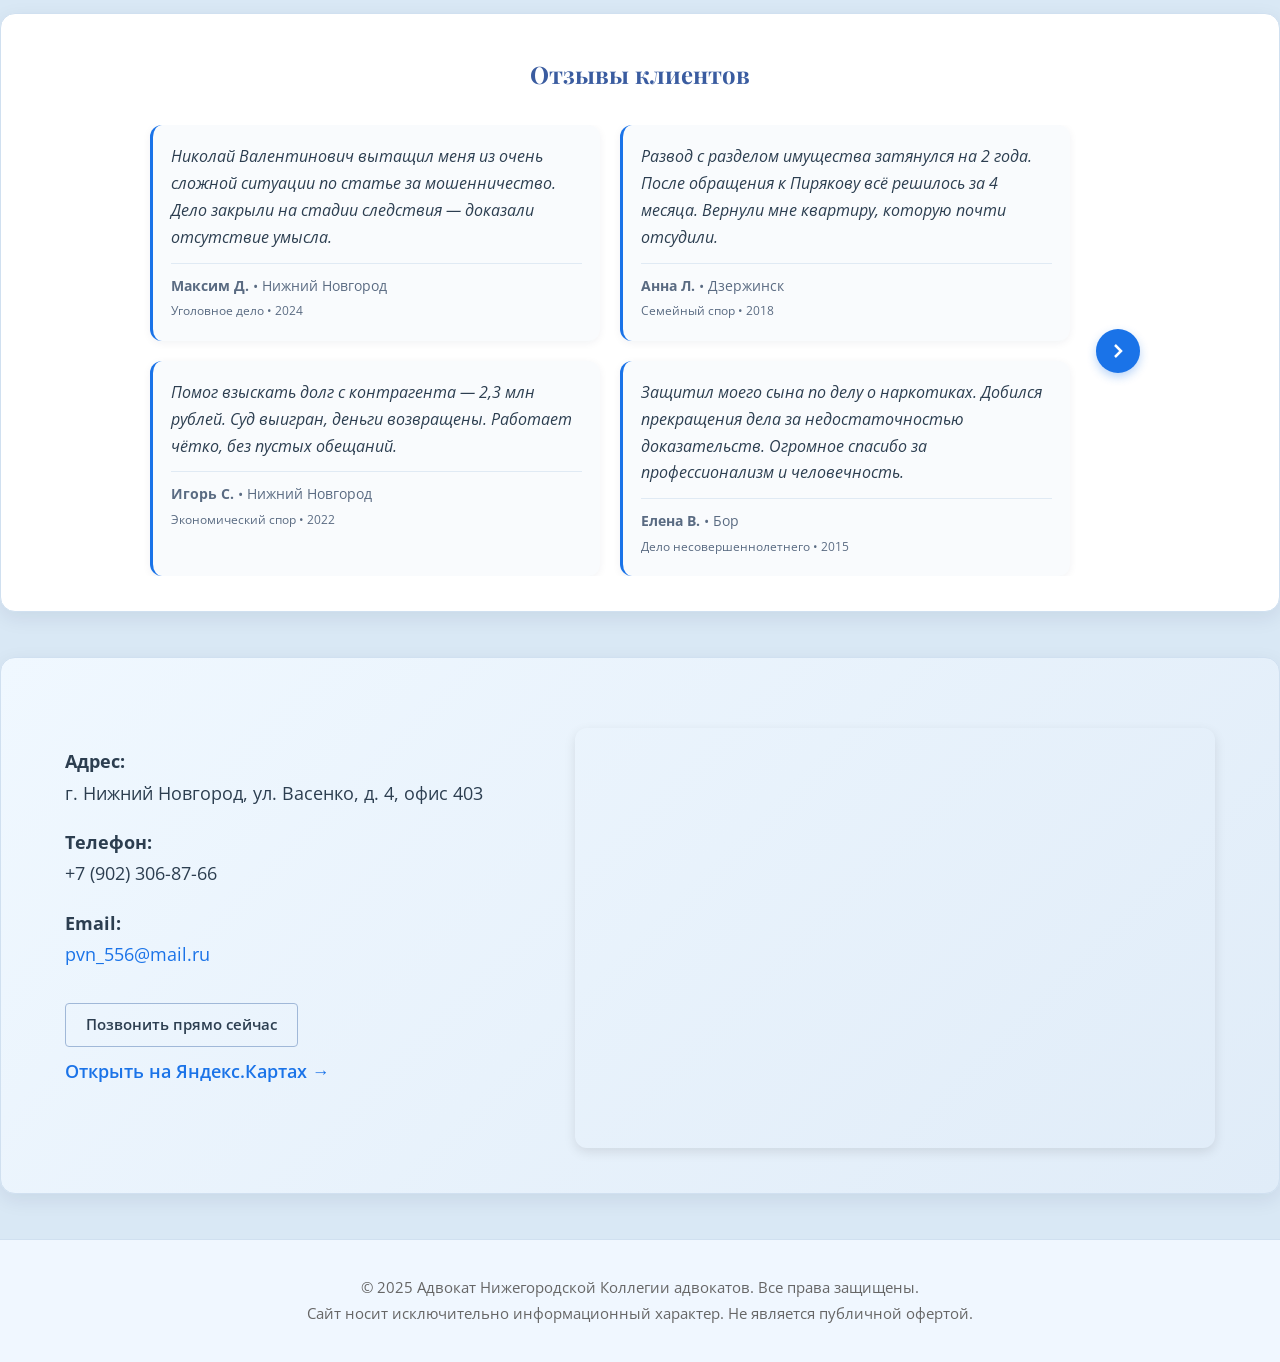
==== commit 6fdddd0e: "rename html" ====
--- a/index.html
+++ b/index.html
@@ -414,41 +414,6 @@
             position: relative;
             animation: slideIn 0.4s;
         }
-.about-block {
-    height: auto; /* вместо 300px */
-    min-height: 220px; /* минимальная высота для компактности */
-    padding: 25px 15px; /* внутренние отступы вместо абсолютного позиционирования */
-    position: relative;
-}
-
-/* Скрываем фоновое фото */
-.about-photo-bg {
-    display: none !important;
-}
-
-/* Меняем overlay: теперь это просто текстовый блок */
-.about-text-overlay {
-    position: static; /* отменяем absolute */
-    background: none;
-    color: #2c3e50;
-    text-align: center;
-    padding: 0;
-    display: block;
-    width: auto;
-    height: auto;
-}
-
-.about-text-content {
-    padding-left: 0;
-    max-width: 100%;
-    margin: 0 auto;
-}
-
-.about-text-content p {
-    font-size: 1rem;
-    line-height: 1.7;
-    margin-bottom: 12px;
-}
 
         @keyframes fadeIn {
             from { opacity: 0; }
@@ -522,7 +487,6 @@
                 text-align: center;
             }
 
-            /* Меняем шапку: фото над текстом */
             .header-info-left {
                 display: block !important;
                 text-align: center;
@@ -542,15 +506,40 @@
                 height: 70px;
             }
 
-            /* Скрываем фоновое фото в блоке "Обо мне" */
+            /* --- Адаптация блока "Обо мне" для мобильных --- */
+            .about-block {
+                height: auto;
+                min-height: 240px;
+                padding: 25px 20px;
+                position: relative;
+            }
+
             .about-photo-bg {
                 display: none !important;
             }
 
-            .about-block {
-                height: 300px;
-            }
-
+            .about-text-overlay {
+                position: static;
+                background: none;
+                color: #2c3e50;
+                text-align: center;
+                padding: 0;
+                display: block;
+            }
+
+            .about-text-content {
+                padding-left: 0;
+                max-width: 100%;
+                margin: 0 auto;
+            }
+
+            .about-text-content p {
+                font-size: 1rem;
+                line-height: 1.7;
+                margin-bottom: 12px;
+            }
+
+            /* остальные стили */
             .service-block,
             .reviews-block,
             .emergency-block {
@@ -818,7 +807,6 @@
         <div class="carousel-outer">
             <div class="carousel-container">
                 <div class="carousel-track" id="carouselTrack">
-                    <!-- Слайды без изменений -->
                     <div class="carousel-slide">
                         <div class="review-card">
                             <div class="review-text">Николай Валентинович вытащил меня из очень сложной ситуации по статье за мошенничество. Дело закрыли на стадии следствия — доказали отсутствие умысла.</div>
@@ -986,7 +974,4 @@
                 }
             });
         });
-    </script>
-
-</body>
-</html>+    </scri
